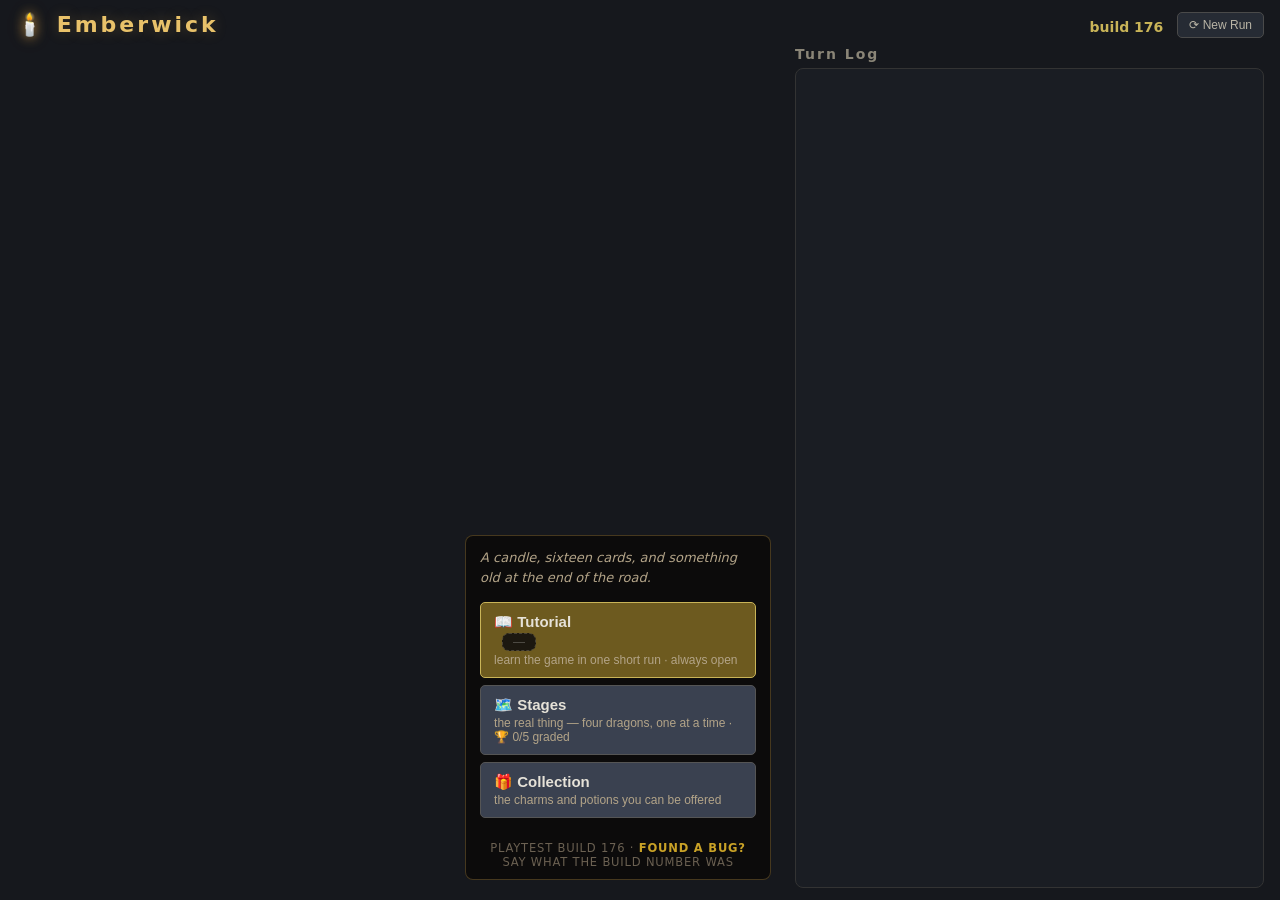
==== play/index.html @ d65105a1 "Two channels: a frozen playtest drop and the live build Hiding the dev menu behind ?dev does not sol" ====
<!DOCTYPE html>
<html lang="en">
<head>
<meta charset="UTF-8">
<meta name="viewport" content="width=device-width, initial-scale=1.0, viewport-fit=cover">
<meta name="description" content="Emberwick — a candlelit puzzle-strategy roguelite card game.">
<title>Emberwick</title>
<meta name="theme-color" content="#16140f">
<meta name="mobile-web-app-capable" content="yes">
<meta name="apple-mobile-web-app-capable" content="yes">
<meta name="apple-mobile-web-app-status-bar-style" content="black-translucent">
<meta name="apple-mobile-web-app-title" content="Emberwick">
<link rel="manifest" href="manifest.json">
<link rel="icon" type="image/svg+xml" href="icon.svg">
<link rel="apple-touch-icon" href="icon-192.png">
<link rel="stylesheet" href="style.css?v=176">
</head>
<body>
<header>
  <h1><span class="mark">🕯️</span> Emberwick</h1>
  <div id="turn-indicator"></div>
  <button id="newrun-btn" onclick="newGame()" title="Start a new run">⟳ New Run</button>
</header>

<div id="status-bar"></div>

<main>
  <div id="left-col">
    <section id="scene"></section>
    <div id="hud">
      <section id="encounter-panel"></section>
    </div>
    <section id="slots-panel"></section>
    <section id="controls-panel"></section>
  </div>
  <div id="right-col">
    <h2>Turn Log</h2>
    <div id="log"></div>
  </div>
</main>

<script src="game.js?v=176"></script>
</body>
</html>
---- play/style.css ----
* { box-sizing: border-box; margin: 0; padding: 0; }

body {
  font-family: "Segoe UI", system-ui, sans-serif;
  background: #16181d;
  color: #e6e2d8;
  padding: 12px max(16px, env(safe-area-inset-right)) max(12px, env(safe-area-inset-bottom)) max(16px, env(safe-area-inset-left));
  font-size: 14px;
  touch-action: manipulation;
  -webkit-tap-highlight-color: transparent;
  -webkit-text-size-adjust: 100%;
}

header { display: flex; align-items: baseline; gap: 14px; margin-bottom: 8px; flex-wrap: wrap; }
#newrun-btn {
  margin: 0; padding: 5px 11px; font-size: 12px; align-self: center;
  background: #262b34; border: 1px solid #4a4a4a; color: #b9b4a5;
}
#newrun-btn:hover { background: #3a4150; color: #e6e2d8; }
h1 { font-size: 22px; letter-spacing: 3px; font-weight: 600; color: #e9c26a; text-shadow: 0 0 14px rgba(233,178,74,0.25); }
h1 .mark { filter: drop-shadow(0 0 6px rgba(255,180,74,0.6)); }
h1 .sub { font-size: 12px; color: #8a8577; letter-spacing: 0; font-weight: normal; }
#turn-indicator { color: #c9b458; font-weight: bold; margin-left: auto; }

#status-bar {
  background: #1f232b;
  border: 1px solid #333;
  border-radius: 6px;
  padding: 6px 12px;
  margin-bottom: 10px;
  display: flex;
  gap: 20px;
  flex-wrap: wrap;
  font-size: 13px;
  color: #b9b4a5;
}
#status-bar b { color: #e6e2d8; }

main { display: flex; gap: 14px; align-items: flex-start; }
#left-col { flex: 1 1 62%; min-width: 0; }
#right-col { flex: 1 1 38%; min-width: 300px; }



section { margin-bottom: 12px; }

/* ---------- encounter ---------- */
#encounter-panel {
  border: 1px solid #444;
  border-radius: 8px;
  padding: 10px 14px;
  background: #22262e;
}
#encounter-panel.fight { border-color: #a04434; }
#encounter-panel.journey { border-color: #3a7a4d; }
.enc-type { font-size: 11px; letter-spacing: 2px; color: #8a8577; }
.enc-name { font-size: 18px; font-weight: bold; margin: 2px 0 6px; }
.enc-stats { display: flex; gap: 16px; flex-wrap: wrap; }
.enc-stats span { background: #16181d; padding: 3px 8px; border-radius: 4px; }
.enc-hint { margin-top: 6px; font-size: 12px; color: #8fb3d1; }
.enc-mod {
  margin-top: 6px;
  padding: 4px 8px;
  background: #2e2230;
  border-left: 3px solid #b58ee0;
  border-radius: 4px;
  font-size: 12.5px;
  color: #d5c8e8;
}

/* ---------- controls ---------- */
#controls-panel {
  background: #1f232b;
  border: 1px solid #333;
  border-radius: 8px;
  padding: 10px 14px;
}
.phase-label { font-size: 11px; letter-spacing: 2px; color: #c9b458; margin-bottom: 4px; }
.hint { color: #b9b4a5; margin-bottom: 8px; }
button {
  background: #3a4150;
  color: #e6e2d8;
  border: 1px solid #555;
  border-radius: 5px;
  padding: 6px 14px;
  cursor: pointer;
  font-size: 13px;
  margin: 2px 6px 2px 0;
}
button:hover:not(:disabled) { background: #4a5265; }
button:disabled { opacity: 0.4; cursor: default; }
button.primary { background: #6d5a1f; border-color: #c9b458; }
button.primary:hover:not(:disabled) { background: #8a7327; }
label.radio { margin-right: 14px; cursor: pointer; }

/* ---------- live preview bar ---------- */
.preview-bar {
  display: flex;
  gap: 12px;
  flex-wrap: wrap;
  align-items: stretch;
  background: #171a20;
  border: 1px solid #3a4150;
  border-radius: 8px;
  padding: 8px 12px;
  margin: 8px 0;
}
.pv-empty { color: #6a675e; font-size: 13px; padding: 8px 0; }
.preview-bar.beat-bar { cursor: pointer; }
.beat-bar .pv-num { font-size: 32px; }
.beat-bar .oc { font-size: 18px; padding: 5px 14px; }
.pv-stat.beat-pop { animation: beatIn 0.35s ease-out; }
@keyframes beatIn {
  from { opacity: 0; transform: translateY(10px) scale(0.96); }
  to   { opacity: 1; transform: none; }
}
.pv-stat { min-width: 120px; }
.pv-num { font-size: 30px; font-weight: bold; line-height: 1.1; }
.pv-num.enh { color: #9fd18a; }
.pv-num.bad { color: #e08a7a; }
.pv-num.ok { color: #e6e2d8; }
.pv-label { font-size: 10px; letter-spacing: 1px; color: #8a8577; margin-top: 2px; }
.pv-sub { font-size: 11.5px; color: #b9b4a5; }
.pv-sub.bad { color: #e08a7a; }
.pv-sub.good { color: #9fd18a; }
.pv-result { display: flex; flex-direction: column; justify-content: center; gap: 2px; }
.oc { font-weight: bold; letter-spacing: 1px; font-size: 14px; padding: 2px 10px; border-radius: 4px; display: inline-block; width: fit-content; }
.oc-Complete { background: #2b4a26; color: #9fd18a; }
.oc-Narrow { background: #4a4426; color: #c9b458; }
.oc-Loss { background: #4a2626; color: #e08a7a; }

/* ---------- cards ---------- */
.card.grabbable { cursor: grab; }
.card.grabbable:active { cursor: grabbing; }
.card.fuse-over { border-color: #b58ee0; box-shadow: 0 0 0 2px #b58ee0; }
.card.selected { border-color: #c9b458; box-shadow: 0 0 0 2px #c9b458; transform: translateY(-3px); }
.card.fused { border-color: #b58ee0; }
.fuse-panel {
  margin-top: 6px; padding: 5px 6px;
  background: #241c30; border: 1px solid #4a3a66; border-radius: 6px;
  font-size: 11px; color: #c9bfdd; line-height: 1.9;
}
.fuse-panel .el.pick { cursor: pointer; opacity: 0.45; }
.fuse-panel .el.pick.chosen { opacity: 1; outline: 1px solid #e6e2d8; }
.fuse-panel button { padding: 2px 8px; font-size: 11px; margin: 0 0 0 4px; }
/* where this card ENDS UP — the Spell burns, the middle slots return, the Arsenal stays.
   Spending your best card is the turn's real fork, so it must be visible while you decide. */
.card-fate { font-size: 10.5px; letter-spacing: .06em; text-align: right; margin-top: 5px; opacity: .8; }
.fate-spent  { color: #e08a7a; opacity: 1; font-weight: bold; }
.fate-return { color: #8fb3d1; }
.fate-kept   { color: #9fd18a; }
.slot-Spell.filled { box-shadow: inset 0 0 0 1px rgba(224,138,122,.25); }

.card-action.muted { color: #6a675e; font-size: 12px; text-align: center; padding: 3px 0; }
.card {
  width: 240px;
  border: 1px solid #555;
  border-radius: 8px;
  background: #262b34;
  padding: 8px 10px;
  position: relative;
  overflow: hidden; /* clip the per-card sigil watermark */
}
.card.downgraded { opacity: 0.65; }
.card-head { display: flex; justify-content: space-between; align-items: baseline; margin-bottom: 4px; }
.card-name { font-weight: bold; font-size: 15px; }
.card-level { color: #c9b458; font-weight: bold; }
.card-row { display: flex; justify-content: space-between; font-size: 13.5px; color: #d8d3c6; margin-top: 7px; }
.card-vals { margin: 10px 0 2px; }
.card-val { font-size: 19px; font-weight: bold; line-height: 1.35; }
.card-val .dim { color: #5f5b52; font-weight: normal; }
.card-foot { font-size: 12px; color: #cfc9ba; align-items: baseline; border-top: 1px solid rgba(255,255,255,0.08); padding-top: 5px; margin-top: 8px; flex-wrap: wrap; gap: 2px 10px; }
.card-foot span { white-space: nowrap; }
.card-enh { color: #9fd18a; }

/* element tints — the whole card carries its element, not just the pill */
.card.card-el-Fire      { background: linear-gradient(160deg, #33201a, #241a18); border-color: #7a4432; }
.card.card-el-Water     { background: linear-gradient(160deg, #182735, #161d26); border-color: #33587a; }
.card.card-el-Lightning { background: linear-gradient(160deg, #302b16, #221f16); border-color: #7a6b32; }
.card.card-el-Stone    { background: linear-gradient(160deg, #2b2820, #1e1c17); border-color: #6b6350; }
.card.card-el-wild      { background: linear-gradient(160deg, #2a2233 20%, #1a2430 80%); border-color: #7a6b9a; }
.card.card-el-none      { background: #262b34; }
.card-action { margin-top: 6px; }
.card-action button { width: 100%; margin: 0; font-size: 12px; }

/* element chips */
.el { padding: 1px 7px; border-radius: 10px; font-size: 11px; font-weight: bold; }
.el-Fire { background: #7a2e1c; color: #ffb59e; }
.el-Water { background: #1c4a7a; color: #9ecfff; }
.el-Lightning { background: #7a6a1c; color: #fff29e; }
.el-Stone { background: #4a4438; color: #d8c9a8; }
.el-none { background: #3a3a3a; color: #bbb; }

/* ---------- log ---------- */
#right-col h2 { font-size: 14px; letter-spacing: 2px; color: #8a8577; margin-bottom: 6px; }
#log {
  background: #1a1d23;
  border: 1px solid #333;
  border-radius: 8px;
  padding: 10px 14px;
  max-height: 78vh;
  overflow-y: auto;
  font-size: 13px;
  line-height: 1.55;
}
.log-turn { border-bottom: 1px solid #2c313b; padding: 6px 0; }
.log-turn-header { color: #c9b458; font-weight: bold; letter-spacing: 1px; }
.log-line { color: #cfc9ba; padding-left: 10px; }
.log-line.good { color: #9fd18a; }
.log-line.bad { color: #e08a7a; }
.log-line.result { font-weight: bold; }

/* ---------- summary ---------- */
.summary table { border-collapse: collapse; margin: 8px 0; }
.summary td, .summary th { border: 1px solid #444; padding: 3px 10px; font-size: 13px; text-align: left; }

.hint.warn { color: #e0b060; border-left: 3px solid #c98a3a; padding-left: 8px; background: rgba(201,138,58,.08); }

/* ---------- events (run layer) ---------- */
.event-flavor { font-style: italic; color: #d8cfb8; margin: 6px 0 10px; line-height: 1.5; }
.event-opts, .event-picks { display: flex; flex-direction: column; gap: 6px; align-items: stretch; margin: 6px 0; }
.event-picks { flex-flow: row wrap; }
.event-opts button { text-align: left; }
.event-picks button { flex: 0 0 auto; }

/* ---------- the Dragon Duel finale ---------- */
.dragon-hp {
  position: relative;
  height: 26px;
  background: #2a1418;
  border: 1px solid #5c2b2b;
  border-radius: 6px;
  overflow: hidden;
  margin: 4px 0 8px;
}
.dragon-hp-fill {
  position: absolute; inset: 0 auto 0 0;
  background: linear-gradient(90deg, #7a2e1c, #c04a2a);
  transition: width .5s ease;
}
.dragon-hp-label {
  position: relative;
  display: block;
  line-height: 26px;
  text-align: center;
  font-weight: bold;
  font-size: 13px;
  color: #fff;
  text-shadow: 0 1px 2px #000;
}
.dragon-shields { font-size: 12px; display: flex; gap: 6px; flex-wrap: wrap; align-items: center; }
.dshield { border: 1px solid rgba(255,255,255,.25); }
.dshield.broken { opacity: .4; text-decoration: line-through; border-style: dashed; }

/* ---------- per-card visual identity: the arcane sigil (crafted wonder, WHA register) ---------- */
.card-sigil {
  position: absolute;
  right: -8px; bottom: -16px;
  font-size: 86px;
  line-height: 1;
  color: var(--accent, #cfc9ba);
  opacity: 0.11;
  pointer-events: none;
  z-index: -1;                 /* above the card's gradient, behind the text */
  transform: rotate(-8deg);
  filter: drop-shadow(0 0 7px var(--accent, transparent));
  transition: opacity .28s ease, transform .4s ease;
}
.card:hover .card-sigil { opacity: 0.18; transform: rotate(-8deg) scale(1.06); }

/* a restrained light-sheen catches the card on hover — like light across a page */
.card::after {
  content: "";
  position: absolute; inset: 0;
  background: linear-gradient(115deg, transparent 34%, rgba(255,255,255,0.06) 50%, transparent 66%);
  opacity: 0;
  transition: opacity .3s ease;
  pointer-events: none;
}
.card:hover::after { opacity: 1; }

/* the wild card alone gets a living, prismatic aura — the one "wondrous" exception */
.card-el-wild .card-sigil {
  color: #e9dcff;
  opacity: 0.16;
  filter: drop-shadow(0 0 9px #b58ee0);
  animation: sigil-drift 22s linear infinite;
}
.card-el-wild { box-shadow: inset 0 0 22px rgba(150, 120, 200, 0.12); }
@keyframes sigil-drift { from { transform: rotate(-8deg); } to { transform: rotate(352deg); } }

@media (prefers-reduced-motion: reduce) {
  .card-sigil, .card:hover .card-sigil, .card-el-wild .card-sigil { animation: none; transition: none; }
}

/* ---------- THE SCENE (layout Concept 1 — over the shoulder, clean band below) ----------
   #mage-slot and #foe-slot are the animation slots: swap their contents for a sprite
   sequence and nothing else about the layout has to change. */
#scene {
  position: relative;
  overflow: hidden;
  border: 1px solid #3a3126;
  border-radius: 10px;
  height: 22vh;
  min-height: 130px;
  background:
    radial-gradient(58% 46% at 64% 60%, rgba(208,96,58,.24), transparent 72%),
    radial-gradient(74% 52% at 38% 106%, rgba(232,145,60,.26), transparent 70%),
    linear-gradient(180deg, #0d0b09 0%, #17110c 64%, #241811 100%);
}
#scene[hidden] { display: none; }
/* 🌄 the journey's palette comes from JS (see SCENES) — one authored mood per place, picked by
   the encounter's name so a place always looks like itself. Fallbacks keep it sane if unset. */
#scene.is-journey {
  background:
    radial-gradient(46% 40% at var(--gx,64%) var(--gy,56%), rgba(var(--glow,127,176,196),.17), transparent 72%),
    radial-gradient(74% 52% at 38% 106%, rgba(232,145,60,.18), transparent 70%),
    linear-gradient(180deg, var(--sky,#0a0c10) 0%, var(--mid,#121513) 60%, var(--ground,#1f1a12) 100%);
  transition: background .45s ease;
}
/* 🌙 the darkness IS the Nightfall you're racing — deeper dark, darker picture */
.scene-night {
  position: absolute; inset: 0; pointer-events: none;
  background: linear-gradient(180deg, rgba(2,4,12,var(--night,0)) 0%, rgba(2,4,12,calc(var(--night,0) * .45)) 70%, transparent 100%);
  transition: background .45s ease;
}
#scene svg { width: 100%; height: 100%; display: block; }
/* DEPTH: the mage is FOREGROUND (large, anchored to the very bottom edge); the foe is in the
   MIDDLE DISTANCE, so it sits HIGHER in frame — further away reads as further up the ground
   plane. Anchoring both to bottom:0 made them look like they stood on the same line. */
/* the mage is WIDER and SHORTER than the first pass — that hat is enormous, and cropping at the
   waist (as in the Maya mock) frees the whole top-left of the frame for the fight panel. */
.mage { position: absolute; left: 1%; bottom: -2%; width: 30%; height: 64%; fill: #070605; z-index: 2; }
.foe { position: absolute; z-index: 1; }
/* the foe fills the top-right properly now — it was reading as a distant detail rather than the
   thing you are fighting. Depth still comes from it sitting HIGHER, not from it being small. */
.foe-dragon { right: 2%; top: 2%;  width: 54%; height: 60%; fill: #0a0806; }
.foe-beast  { right: 4%; top: 3%;  width: 40%; height: 72%; fill: #0a0806; }
.foe-road   {
  right: 14%; top: 26%; width: 26%; height: 38%;
  background: radial-gradient(50% 58% at 50% 60%, rgba(255,214,150,.22), transparent 72%);
}

/* ambient life so the scene reads as a PLACE, not a flat image (all cheap, no art needed):
   a light pool grounding both figures, a breathing glow, and embers drifting up */
.scene-floor {
  position: absolute; left: 0; right: 0; bottom: 0; height: 36%; pointer-events: none;
  background: radial-gradient(58% 100% at 40% 104%, rgba(232,145,60,.22), transparent 72%);
}
.scene-glow {
  position: absolute; inset: 0; pointer-events: none;
  background: radial-gradient(40% 46% at 74% 44%, rgba(208,96,58,.20), transparent 74%);
  animation: scene-breathe 7s ease-in-out infinite;
}
#scene.is-journey .scene-glow {
  background: radial-gradient(44% 46% at var(--gx,70%) var(--gy,40%), rgba(var(--glow,127,176,196),.18), transparent 74%);
}
#scene.is-fight .scene-glow {
  background: radial-gradient(40% 46% at var(--gx,74%) var(--gy,44%), rgba(var(--glow,208,96,58),.20), transparent 74%);
}
#scene::after {
  content: ""; position: absolute; left: 0; right: 0; top: -20%; bottom: -20%;
  pointer-events: none;
  background-image:
    radial-gradient(2px 2px at 18% 86%, rgba(255,198,112,.55), transparent 62%),
    radial-gradient(2px 2px at 34% 94%, rgba(255,198,112,.40), transparent 62%),
    radial-gradient(1.5px 1.5px at 52% 78%, rgba(255,198,112,.50), transparent 62%),
    radial-gradient(2px 2px at 68% 90%, rgba(255,198,112,.35), transparent 62%),
    radial-gradient(1.5px 1.5px at 82% 82%, rgba(255,198,112,.45), transparent 62%);
  animation: motes-rise 17s linear infinite;
}
@keyframes scene-breathe { 0%, 100% { opacity: .72; } 50% { opacity: 1; } }
@keyframes motes-rise { from { transform: translateY(12%); } to { transform: translateY(-24%); } }
@media (prefers-reduced-motion: reduce) {
  .scene-glow, #scene::after { animation: none; }
}
.scene-name {
  position: absolute; left: 12px; top: 9px;
  font-size: 11px; letter-spacing: .18em; text-transform: uppercase;
  color: rgba(234,217,186,.55);
}
.scene-vig { position: absolute; inset: 0; box-shadow: inset 0 0 70px rgba(0,0,0,.7); pointer-events: none; }

/* ---------- THE SLOT ROW: four fixed roles, cards swap between them ----------
   Replaces the old zones + hand panels. The labels never move; the cards do. */
#slots-panel { display: grid; grid-template-columns: repeat(4, minmax(0, 1fr)); gap: 10px; align-items: start; }
.slot { display: flex; flex-direction: column; gap: 5px; min-width: 0; }
.slot-head {
  display: flex; flex-direction: column; gap: 1px;
  padding: 0 2px 4px; border-bottom: 1px solid rgba(255,255,255,.08);
  height: 46px;   /* FIXED, not min: a 2-line hint would otherwise stagger the row */
  justify-content: flex-end;
}
.slot-name { font-size: 11px; letter-spacing: 2px; font-weight: bold; }
.slot-hint { font-size: 10.5px; color: #8a8577; line-height: 1.3; }
.slot-Spell   .slot-name { color: #d16a4a; }
.slot-Element .slot-name { color: #58a6d1; }
.slot-Boost   .slot-name { color: #c9b458; }
.slot-Reserve .slot-name { color: #9a968c; }
.slot-Spell   .slot-head { border-bottom-color: rgba(209,106,74,.45); }
.slot-Element .slot-head { border-bottom-color: rgba(88,166,209,.45); }
.slot-Boost   .slot-head { border-bottom-color: rgba(201,180,88,.45); }
.slot-Reserve .slot-head { border-bottom-color: rgba(154,150,140,.3); }
.slot .card { width: 100%; min-width: 0; }  /* min-width:0 or the 240px card floor breaks the row */
.slot-empty {
  border: 2px dashed #333; border-radius: 10px;
  color: #5a5a5a; font-size: 12px; text-align: center; padding: 38px 0;
}
.slot.drag-over .slot-empty, .slot.drag-over { border-color: #c9b458; }

/* role buttons — tap a card, then tap where it goes (the easy path) */
.role-bar { display: flex; flex-wrap: wrap; gap: 5px; margin-top: 8px; }
.rolebtn {
  flex: 1 1 auto; min-width: 56px; min-height: 40px;
  margin: 0; padding: 6px 6px; font-size: 12px; font-weight: 600;
  background: #2a2f3a; border: 1px solid #4a4a4a; border-radius: 6px; color: #d8d3c6;
}
.rolebtn.r-Spell   { border-color: #6e3a2a; color: #e6a58e; }
.rolebtn.r-Element { border-color: #2a566e; color: #8fc4e8; }
.rolebtn.r-Boost   { border-color: #6e5f2a; color: #dcc86a; }
.rolebtn.r-Reserve { border-color: #555;    color: #bbbbb5; }
.rolebtn.r-fuse    { border-color: #6a4a8a; color: #cba6e8; }
.rolebtn.r-hand    { border-color: #555;    color: #9a968c; flex: 0 1 auto; min-width: 0; }
.rolebtn.active    { background: #3a4150; box-shadow: inset 0 0 0 2px currentColor; }
.role-bar.fuse-arm { align-items: center; }
.fuse-arm-tip { flex: 1 1 100%; font-size: 11.5px; color: #cba6e8; margin-bottom: 4px; }
.card.fuseable { outline: 2px dashed #b58ee0; outline-offset: 1px; }

/* ---------- CONTEXTUAL EMPHASIS: quiet whatever this moment doesn't use ----------
   ~12 numbers per card × 4 cards is too loud, but half are irrelevant at any instant:
   Move means nothing in a fight, Attack means nothing on a journey, Armor only matters
   while soaking, Init only for your Spark, Boost only for your Tinder. Nothing is hidden
   (legible math stays) — it just stops competing for attention. */
.card .card-val, .card .s-init, .card .s-boost, .card .s-armor,
.card .card-enh .v-atk, .card .card-enh .v-move { transition: opacity .18s ease, color .18s ease; }

/* the encounter decides which half of the card is live */
.card.ctx-fight   .v-move { opacity: .26; }
.card.ctx-journey .v-atk  { opacity: .26; }

/* armor is a soak-phase decision, so it stays quiet until then */
.card .s-armor { opacity: .45; }
body.phase-soak .card .s-armor { opacity: 1; color: #ffcf94; font-weight: bold; }
body.phase-soak .card .card-val, body.phase-soak .card .s-init,
body.phase-soak .card .s-boost, body.phase-soak .card .card-enh { opacity: .3; }

/* the slot a card sits in promotes the one stat that slot actually uses */
.card.in-Element .s-init  { color: #8fc4e8; font-weight: bold; font-size: 16px; }
.card.in-Boost   .s-boost { color: #dcc86a; font-weight: bold; font-size: 16px; }
.card.in-Element .s-boost, .card.in-Boost .s-init { opacity: .35; }
.card.in-Element .card-vals, .card.in-Boost .card-vals { opacity: .38; }
.card.in-Element .card-enh, .card.in-Boost .card-enh { opacity: .5; }
.card.in-Spell .card-vals .v-atk, .card.in-Spell .card-vals .v-move { font-size: 21px; }
.card.in-Spell .card-enh { opacity: 1; }
.card.in-Reserve .card-vals, .card.in-Reserve .card-enh { opacity: .5; }

/* THE PILE (2026-07-26): the Spell slot holds one card or several. Cards inside it sit in a
   row and shrink as the pile deepens, so a deep commitment READS as a commitment at a glance. */
.slot .pile { display: flex; gap: 4px; align-items: stretch; }
.slot .pile > .card { flex: 1 1 0; min-width: 0; }
.slot-Spell.deep { outline: 1px solid rgba(201,180,88,.35); outline-offset: 2px; }
.pile-depth { color: #dcc86a; font-weight: bold; font-variant-numeric: tabular-nums; }
.slot-empty { opacity: .35; font-size: 12px; text-align: center; padding: 14px 0; }
/* a card carrying a buried card shows its combined value lit */
.card-val.fused-up { color: #f3e6c4; text-shadow: 0 0 10px rgba(201,180,88,.6); }

/* 🔑 ELEMENT DISCLOSURE BY POSITION (2026-07-26 — "all these element symbols going everywhere").
   A card carries TWO OPPOSITE element facts: what it IS (its fuel, read when it's the Catalyst
   or the Surge) and what it SEEKS (the match you must supply, read when it's the Spell). Both
   were drawn in the same glyph language, so up to ~16 element icons shared one screen and the
   eye couldn't tell a requirement from an identity.
   The slot already decides which fact you need — exactly like the slot row itself, position IS
   the role. So: the SPELL shows what it SEEKS; every other slot shows what it IS. Nothing is
   deleted (legible math), and identity is never actually lost because the card's whole tint
   already encodes its element. */
.card .el-identity { transition: opacity .18s ease; }
.card.in-Spell   .el-identity { opacity: 1; }
.card.in-Spell   .el-identity .el { font-weight: bold; }
.card.in-Element .el-identity, .card.in-Boost .el-identity { opacity: 1; }
.card.in-Element .el-identity .el, .card.in-Boost .el-identity .el { font-weight: bold; }
.card.in-Reserve .el-identity { opacity: .55; }
/* ...and the mirror: the seek-line's icon recedes wherever the seek isn't the question */
.card.in-Element .card-enh, .card.in-Boost .card-enh { opacity: .28; }

/* the Tinder card carries its own target picker — no separate row of radios */
.bt-row { display: flex; gap: 4px; margin: 5px 0 1px; }
/* resonance rides on the boost value itself — no extra row, so every slot stays level */
.s-boost.resonating { color: #f3e6c4; font-weight: bold; text-shadow: 0 0 10px rgba(201,180,88,.75); }
.bt {
  flex: 1 1 0; text-align: center; cursor: pointer; user-select: none;
  font-size: 11px; letter-spacing: .04em; padding: 5px 4px; min-height: 30px;
  line-height: 20px; border-radius: 6px;
  border: 1px solid #5a5346; color: #9a927f; background: rgba(0,0,0,.25);
}
.bt:hover { color: #d8d3c6; border-color: #7a7360; }
.bt.on {
  background: #6d5a1f; border-color: #c9b458; color: #f7e8c9; font-weight: bold;
}

/* evolved cards wear their new name and their new verb */
.card-name.evolved { color: #f0c07a; text-shadow: 0 0 10px rgba(240,192,122,.35); }
.evo-verb {
  font-size: 10.5px; color: #e0b878; line-height: 1.35; margin: 2px 0 1px;
  border-left: 2px solid rgba(224,184,120,.5); padding-left: 6px;
}

/* ---------- THE WHEEL: three offers, buy / re-spin / bank ---------- */
.wheel-row { display: grid; grid-template-columns: repeat(3, minmax(0, 1fr)); gap: 8px; margin: 8px 0 10px; }
/* 🔧 THE DEV MENU — deliberately plain. It is a workbench, not part of the game's voice. */
.dev { display: flex; flex-direction: column; gap: 8px; }
.dev-row { display: flex; flex-direction: column; gap: 4px; }
.dev-row > span { font-size: 10.5px; letter-spacing: .12em; text-transform: uppercase; color: #8a8577; }
.dev-row > div { display: flex; flex-wrap: wrap; gap: 5px; }
.dev-pick { margin: 0; padding: 4px 10px; min-height: 34px; font-size: 12.5px;
  background: #241f16; border: 1px solid #4a4436; color: #b3a488; border-radius: 999px; }
.dev-pick.on { background: #3f3a24; border-color: #c9b458; color: #f3e6c4; }
.dev-note { margin: 2px 0; font-size: 12px; color: #b3a488; line-height: 1.45; }
.dev-open { width: 100%; margin-top: 10px; font-size: 12px; opacity: .65;
  background: #1c1810; border-color: #3a352b; color: #8a8577; }
.dev-open:hover { opacity: 1; }

/* the shell screens have no run behind them — give the controls the whole stage */
body.shell #status-bar, body.shell #encounter-panel, body.shell #slots-panel { display: none; }
body.shell #scene { display: none; }

/* 🃏 Reversed turns the Stack into two buttons per card — order AND destination */
.card-action.stack-two { display: flex; gap: 4px; }
.card-action.stack-two button { flex: 1 1 0; font-size: 11.5px; padding: 5px 4px; }

/* 🏠 THE MAIN MENU — a shelf, deliberately plain. Continue is the only loud thing. */
.menu { display: flex; flex-direction: column; gap: 7px; }
.menu-tag { margin: 2px 0 8px; font-size: 13px; color: #b3a488; font-style: italic; line-height: 1.5; }
.menu-note { padding: 8px 11px; border-radius: 7px; font-size: 12.5px; line-height: 1.5;
  background: rgba(180,90,80,.10); border: 1px dashed #8a5a52; color: #e0b0a8; }
.menu-item { display: flex; flex-direction: column; align-items: flex-start; gap: 2px;
  width: 100%; margin: 0; padding: 10px 13px; text-align: left; min-height: 54px; }
.menu-item b { font-size: 15px; }
.menu-item span { font-size: 12px; color: #b3a488; font-weight: 400; }
.menu-item.quiet { opacity: .6; }
.menu-item.quiet:hover { opacity: 1; }

/* 🎁 THE COLLECTION — what can be offered, and when */
.coll { display: flex; flex-direction: column; gap: 10px; margin-bottom: 10px; }
.coll-tier h4 { font-size: 10.5px; letter-spacing: .14em; text-transform: uppercase;
  color: #c9b458; margin-bottom: 4px; font-weight: 600; }
.coll-tier h4 .dim { color: #8a8577; font-weight: 400; letter-spacing: 0; }
.coll-row { padding: 4px 9px; margin-bottom: 3px; border-radius: 6px;
  background: #1c1810; border-left: 2px solid #4a4436; font-size: 12.5px; }
.coll-row.is-mage { border-left-color: #b58ee0; }
.coll-row b { color: #f0e2c6; margin-right: 6px; }
.coll-tag { font-size: 9.5px; letter-spacing: .1em; text-transform: uppercase;
  color: #b58ee0; margin-right: 6px; }
.coll-text { color: #b3a488; }
.coll-soon { margin: 8px 0; padding: 8px 11px; border-radius: 7px;
  background: rgba(201,180,88,.07); border: 1px dashed #4a4436;
  font-size: 12.5px; color: #b3a488; line-height: 1.5; }

/* 🏆 THE WALL — the grade kept, on the stage it was earned on. Quiet until it has something
   to say; the S is the only one that shouts. */
.wall-line { font-size: 12.5px; color: #b3a488; margin: 0 0 8px; }
.wall-line .dim { color: #8a8577; }
.grade-badge { float: right; min-width: 34px; text-align: center; margin-left: 8px;
  padding: 1px 7px; border-radius: 7px; font-size: 13px; font-weight: bold;
  background: #1c1810; border: 1px solid #4a4436; color: #cfc9ba; }
.grade-badge.none { color: #55514a; border-style: dashed; font-weight: normal; }
.grade-badge .gb-score { display: block; font-size: 9.5px; font-weight: normal; opacity: .7; }
.grade-badge.g-S { border-color: #e8c67a; color: #ffe6a3; box-shadow: 0 0 12px rgba(232,198,122,.28); }
.grade-badge.g-A { border-color: #8fcf9a; color: #b6e6bd; }
.grade-badge.g-B { border-color: #7ab6cf; color: #b0dcec; }
.grade-badge.g-C { border-color: #a09070; color: #cbbf9f; }
.grade-badge.g-D { border-color: #8a5a52; color: #e0b0a8; }

/* 🧪 POTIONS — your kit sits on the turn screen, because a potion you forget you own is
   a potion that does nothing. Full text, not an icon. */
.kit-row { display: flex; flex-wrap: wrap; gap: 6px; margin: 0 0 8px; }
.kit-potion { display: flex; flex-direction: column; align-items: flex-start; gap: 1px;
  margin: 0; padding: 5px 9px; text-align: left; max-width: 100%;
  border: 1px solid #4a6a7a; border-radius: 8px;
  background: linear-gradient(160deg, #16262e, #131b22); color: #cfe4ee; }
.kit-potion:hover:not(:disabled) { background: linear-gradient(160deg, #1d3540, #17222b); border-color: #7ab6cf; }
.kit-potion.arming { border-color: #c9b458; box-shadow: 0 0 0 2px rgba(201,180,88,.35); }
.kit-potion b { font-size: 12.5px; }
.kit-text { font-size: 11px; color: #9fb8c4; line-height: 1.35; font-weight: 400; }
.kit-ask { flex: 1 0 100%; font-size: 12px; color: #e8c67a; font-style: italic; }
.kit-ask button { margin: 0 0 0 6px; padding: 1px 8px; font-size: 11px; }

/* 🔼 the upgrade preview — the card, one level up. Marked so you never mistake it for the
   card you own; everything inside it is the real renderer, so it cannot drift. */
.card.card-preview { border-color: #c9b458; box-shadow: 0 0 0 2px rgba(201,180,88,.45), 0 0 22px rgba(201,180,88,.18); }
.card.card-preview .card-level { color: #ffe6a3; }
.preview-tag { position: absolute; top: 0; right: 0; padding: 2px 8px; font-size: 10px;
  letter-spacing: .1em; background: #c9b458; color: #201c10; border-radius: 0 8px 0 8px; font-weight: bold; }

/* ⚔️ THE LAST MILE — the deal, stated in the encounter box, because the deal IS the mechanic */
.lastmile-deal { line-height: 1.6; }

/* 🏕️ SETTING OUT — the opening class-charm pick. Deliberately unlike the Wheel: no prices, no
   grid, no shop furniture. It is a quiet moment before the road, so it reads as prose with three
   answers under it rather than as a purchase. */
.setout { display: flex; flex-direction: column; gap: 8px; }
.setout-story { margin: 0; font-size: 13.5px; line-height: 1.55; color: #cbbf9f; }
.setout-ask { margin: 2px 0 4px; font-size: 13px; color: #e8c67a; font-style: italic; }
.setout-offer {
  display: flex; flex-direction: column; align-items: flex-start; gap: 3px;
  width: 100%; margin: 0; padding: 9px 11px; text-align: left;
  border: 1px solid #4a4436; border-radius: 9px;
  background: linear-gradient(165deg, #241f16, #1a1610); color: #f0e2c6;
}
.setout-offer:hover { background: linear-gradient(165deg, #302819, #221c13); border-color: #c9b458; }
.setout-offer.r-uncommon { border-color: #4a6a7a; }
.setout-offer.r-rare     { border-color: #a07a3a; }
.setout-offer b { font-size: 14.5px; }
.setout-text { font-size: 12px; color: #b3a488; line-height: 1.4; font-weight: 400; }
.setout-why  { font-size: 11.5px; color: #8a8577; font-style: italic; }

.wheel-offer {
  border: 1px solid #4a4436; border-radius: 9px; padding: 8px 9px;
  background: linear-gradient(165deg, #241f16, #1a1610);
  display: flex; flex-direction: column; gap: 3px; min-height: 118px;
}
.wheel-offer.r-uncommon { border-color: #4a6a7a; box-shadow: inset 0 0 16px rgba(88,166,209,.10); }
.wheel-offer.r-rare     { border-color: #a07a3a; box-shadow: inset 0 0 20px rgba(232,145,60,.18); }
.wheel-offer.matched    { outline: 2px solid #c9b458; outline-offset: 1px; }
.wheel-offer.bought     { opacity: .45; }
.wo-rar  { font-size: 9.5px; letter-spacing: .14em; text-transform: uppercase; color: #8a8577; }
.wo-name { font-size: 14px; font-weight: 600; color: #f0e2c6; }
.wo-text { font-size: 11.5px; color: #b3a488; line-height: 1.35; flex: 1 1 auto; }
.wo-buy  { width: 100%; margin: 0; font-size: 13px; min-height: 34px; background: #3f3a24; border-color: #c9b458; color: #f3e6c4; }
.wo-buy:hover:not(:disabled) { background: #554d2c; }
.wo-taken { font-size: 11px; color: #6a675e; text-align: center; padding: 6px 0; }
/* what a level actually buys — every stat scales non-uniformly, so show the deltas */
.wo-delta {
  margin-top: 5px; font-size: 11px; line-height: 1.5; color: #a9d6a2;
  font-variant-numeric: tabular-nums; letter-spacing: .2px;
}
.wo-delta:empty { display: none; }
.wo-delta .d-arrow { color: #6f7a6c; padding: 0 1px; }
.charm-tray { display: flex; flex-wrap: wrap; gap: 5px; margin-top: 9px; }
.charm-chip {
  font-size: 10.5px; padding: 2px 8px; border-radius: 999px;
  border: 1px solid #4a4436; color: #cbbf9e; background: rgba(201,180,88,.08); cursor: help;
}
.charm-chip.r-uncommon { border-color: #4a6a7a; color: #9ec8dd; }
/* curses ride in the same tray as charms but must never be mistaken for one */
.charm-chip.r-curse { border-color: #7a3a3a; color: #e08a7a; background: rgba(224,138,122,.08); }
.charm-chip.r-rare     { border-color: #a07a3a; color: #f0c07a; }
@media (max-width: 640px) { .wheel-row { grid-template-columns: 1fr; } }

/* how-to toggle — collapsed by default, out of the way but one tap away */
.howto { margin-top: 8px; border-top: 1px solid rgba(255,255,255,0.06); padding-top: 6px; }
.howto > summary {
  cursor: pointer; list-style: none;
  font-size: 11px; letter-spacing: 1px; color: #7c776c;
  padding: 2px 0; user-select: none;
}
.howto > summary::-webkit-details-marker { display: none; }
.howto > summary::before { content: "﹖ "; }
.howto[open] > summary::before { content: "× "; }
.howto > summary:hover { color: #b9b4a5; }
.howto .hint { margin: 6px 0 2px; }


/* ✦ the attuned value, printed beside the raw one on every card. Dim by default - it is a
   POTENTIAL, not a fact - and it ignites only on the Spell+Catalyst pair that is actually live. */
.v-att { font-size: .62em; margin-left: .35em; opacity: .45; letter-spacing: .02em; vertical-align: .12em; }
.v-att.att-live { opacity: 1; color: #ffd98a; text-shadow: 0 0 10px rgba(255,190,90,.55); }
.card.attuned-pair { box-shadow: 0 0 0 2px rgba(255,196,96,.75), 0 0 18px rgba(255,170,60,.35); }
.card.attuned-pair .el-identity .el { background: rgba(255,196,96,.24); color: #ffe6b0; }


/* the stage-select screen: each rung is a QUESTION, so the button leads with the shape, not the name */
button.stage { display: flex; flex-direction: column; align-items: flex-start; gap: 3px;
  width: 100%; text-align: left; margin: 5px 0; padding: 10px 12px; line-height: 1.35; }
button.stage .stage-shape { font-size: .84em; opacity: .8; font-weight: normal; }
button.stage.locked { opacity: .38; }
button.stage.locked .stage-shape { font-style: italic; }


/* what you CARRY — charms, curses and temporary blessings, on the status bar every turn.
   A permanent modifier you cannot see is a violation of legible-math, not a UI nicety. */
.carry-chip { display: inline-block; margin-left: 6px; padding: 1px 7px; border-radius: 9px;
  font-size: .82em; background: rgba(120,180,120,.16); border: 1px solid rgba(140,200,140,.45);
  color: #bfe0bf; white-space: nowrap; }
.carry-chip.is-curse { background: rgba(180,70,70,.18); border-color: rgba(220,110,110,.5); color: #f0b3b3; }
.carry-name { margin-right: 5px; }
.event-carry { margin-top: 8px; padding-top: 8px; border-top: 1px solid rgba(255,255,255,.12); font-size: .95em; }

/* 📏 the standing — your deck's total levels against what this dragon usually asks for.
   Deliberately a chip of TERMS, not a bar: a bar would imply a precision the measurement
   does not have. Sits apart from the carry-chips because it is not a modifier. */
.standing { display: inline-block; margin-left: 6px; padding: 1px 8px; border-radius: 9px;
  font-size: .82em; background: rgba(200,180,110,.10); border: 1px solid rgba(201,180,88,.40);
  color: #d8cfa8; white-space: nowrap; }
.standing .good { color: #8fcf9a; }
.standing .bad { color: #e79a8a; }

@media (max-width: 900px) { .carry-name { display: none; } .carry-chip { font-size: .76em; padding: 0 6px; } }


/* 🔥 the Emberwake — banked blind last turn, aimed now with the encounter in front of you */
.wake-row { display: flex; flex-wrap: wrap; align-items: center; gap: 6px; margin: 0 0 8px;
  padding: 7px 9px; border-radius: 8px; border: 1px solid rgba(232,145,60,.45);
  background: rgba(232,145,60,.10); }
.wake-lab { font-size: 13px; color: #f0a86a; }
.wake-note { font-size: 11px; opacity: .6; margin-left: auto; }
.wake-btn { padding: 3px 9px; font-size: 12.5px; border-radius: 999px; }
.wake-btn.on { background: rgba(232,145,60,.32); border-color: #e8913c; color: #ffe6b0; }


/* ❌ the Prism's styles were deleted with the rule, 2026-08-05 — a cut rule loses its display in
   the same change, or a later session finds selectors for a mechanic that no longer exists. */


/* the loss condition must survive the immersive layout, which hides .enc-hint */
.stamina-note { margin-top: 5px; font-size: 11.5px; line-height: 1.4; color: #d6c49c; }
.stamina-note b { color: #f0d79a; }

/* 🃏 the duel's other health bar — the cards you have left. It is a race, so it looks like one. */
.stamina { position: relative; height: 18px; border-radius: 5px; overflow: hidden; margin-top: 6px;
  background: #1a1710; border: 1px solid rgba(201,162,74,.45); }
.stamina-fill { position: absolute; inset: 0 auto 0 0; background: linear-gradient(90deg,#6b5a2a,#c9a24a 78%,#efd89a);
  transition: width .35s ease; }
.stamina-label { position: relative; display: grid; place-items: center; height: 100%;
  font-size: 11.5px; letter-spacing: .04em; color: #1a1408; font-weight: 600; text-shadow: 0 1px 0 rgba(255,255,255,.25); }


/* ============================================================
   💥 IMPACT. Only ever on #mage-slot / #foe-slot / #scene — the animation slots and the stage —
   so swapping in real sprites later changes none of this. Old-school Pokémon calibration:
   a flash, a shake, a knock-back. Every rule here sits inside a reduced-motion guard.
   🔑 Each defence SHAPE has its own reaction, so the mechanic teaches itself by being watched.
   ============================================================ */
@media (prefers-reduced-motion: no-preference) {
  /* a clean hit — rocks back and flashes, harder the bigger it landed */
  @keyframes fx-hit-1 { 0%{transform:translate(0,0)} 22%{transform:translate(3%,-1%)} 100%{transform:translate(0,0)} }
  @keyframes fx-hit-2 { 0%{transform:translate(0,0)} 18%{transform:translate(6%,-2%) rotate(1.5deg)} 60%{transform:translate(-1%,0)} 100%{transform:translate(0,0)} }
  @keyframes fx-hit-3 { 0%{transform:translate(0,0)} 14%{transform:translate(9%,-3%) rotate(3deg)} 44%{transform:translate(-3%,1%) rotate(-1deg)} 72%{transform:translate(1%,0)} 100%{transform:translate(0,0)} }
  @keyframes fx-flash { 0%{filter:none} 12%{filter:brightness(3.4) saturate(.2)} 46%{filter:brightness(1.5)} 100%{filter:none} }
  .fx-hit-1 { animation: fx-hit-1 .5s ease-out, fx-flash .5s ease-out; }
  .fx-hit-2 { animation: fx-hit-2 .5s ease-out, fx-flash .5s ease-out; }
  .fx-hit-3 { animation: fx-hit-3 .52s cubic-bezier(.2,.8,.3,1), fx-flash .52s ease-out; }

  /* 🛡️ ARMOUR ate it — sparks skitter off and the body barely moves. That IS the lesson. */
  @keyframes fx-shrug { 0%{transform:translate(0,0);filter:none}
    16%{transform:translate(1.2%,0);filter:brightness(1.9) contrast(1.3)}
    38%{transform:translate(-.5%,0);filter:brightness(1.15)}
    100%{transform:translate(0,0);filter:none} }
  .fx-shrug { animation: fx-shrug .52s ease-out; }

  /* 🌀 EVASION — it simply isn't there. A lateral slip, and the blow passes through. */
  @keyframes fx-evade { 0%{transform:translate(0,0);opacity:1}
    26%{transform:translate(-9%,0);opacity:.25}
    52%{transform:translate(7%,0);opacity:.35}
    100%{transform:translate(0,0);opacity:1} }
  .fx-evade { animation: fx-evade .48s cubic-bezier(.3,.9,.2,1); }

  /* you took it */
  @keyframes fx-hurt { 0%{transform:translate(0,0);filter:none}
    14%{transform:translate(-2.5%,1%);filter:brightness(.35) sepia(1) hue-rotate(-30deg) saturate(4)}
    48%{transform:translate(1.5%,0);filter:brightness(.8)}
    100%{transform:translate(0,0);filter:none} }
  .fx-hurt { animation: fx-hurt .46s ease-out; }

  @keyframes fx-shake { 0%,100%{transform:translate(0,0)} 20%{transform:translate(-6px,2px)}
    40%{transform:translate(5px,-2px)} 60%{transform:translate(-3px,1px)} 80%{transform:translate(2px,0)} }
  .fx-shake { animation: fx-shake .34s ease-in-out; }

  /* 👣 a journey Completed — the road ahead surges toward you */
  @keyframes fx-surge { 0%{box-shadow:inset 0 -40px 60px -40px rgba(255,196,110,0)}
    35%{box-shadow:inset 0 -140px 150px -60px rgba(255,196,110,.55)}
    100%{box-shadow:inset 0 -40px 60px -40px rgba(255,196,110,0)} }
  .fx-surge { animation: fx-surge .9s ease-out; }

  /* 🌙 caught after dark */
  @keyframes fx-dark { 0%{filter:none} 40%{filter:brightness(.42) saturate(.6)} 100%{filter:none} }
  .fx-dark { animation: fx-dark .7s ease-in-out; }
}


/* ✦ a Lv4 card's VERB. Dim until the card sits in the slot the verb fires in — which is how the
   player learns, without a tutorial line, that it only works in one place. */
.card-verb { margin-top: 5px; padding: 4px 6px; border-radius: 5px; font-size: 10.5px; line-height: 1.3;
  border: 1px solid rgba(201,162,74,.3); background: rgba(201,162,74,.07); color: #b9a985; opacity: .6; }
.card-verb b { display: block; color: #d8c08a; letter-spacing: .03em; }
.card-verb.verb-live { opacity: 1; border-color: rgba(255,196,96,.75); background: rgba(255,196,96,.16);
  color: #f0dcb0; box-shadow: 0 0 12px -2px rgba(255,180,70,.5); }
.card-verb.verb-live b { color: #ffe6b0; }
.d-verb { color: #ffd98a; }


/* 🏅 THE GRADE — a run reporting on itself. Big letter, then where the points came from, so a
   loss is a plan rather than a full stop. */
.grade { display: grid; grid-template-columns: auto 1fr; grid-template-areas: "letter total" "letter rows" "diag diag";
  gap: 2px 16px; align-items: center; margin: 10px 0 14px; padding: 14px 16px; border-radius: 10px;
  border: 1px solid rgba(201,162,74,.35); background: linear-gradient(105deg, rgba(201,162,74,.10), transparent 62%); }
.g-letter { grid-area: letter; font-family: Georgia, serif; font-size: 54px; line-height: 1; width: 74px;
  text-align: center; color: #f0e2c6; text-shadow: 0 2px 14px rgba(0,0,0,.6); }
.g-S { color: #ffe08a; text-shadow: 0 0 22px rgba(255,196,90,.75); }
.g-A { color: #b6e08a; } .g-B { color: #8ac8e0; } .g-C { color: #d8c9a8; } .g-D { color: #dd8a6a; }
.g-total { grid-area: total; font-size: 20px; font-weight: 700; color: #f0e2c6; font-variant-numeric: tabular-nums; }
.g-rows { grid-area: rows; display: flex; flex-direction: column; gap: 4px; margin-top: 4px; }
.g-row { display: grid; grid-template-columns: minmax(0,1fr) 90px 52px; gap: 8px; align-items: center; font-size: 12.5px; }
.g-bar { position: relative; height: 7px; border-radius: 4px; background: rgba(255,255,255,.08); overflow: hidden; }
.g-bar i { position: absolute; inset: 0 auto 0 0; background: linear-gradient(90deg,#8a6f2c,#c9a24a 70%,#efd89a); }
.g-num { text-align: right; font-variant-numeric: tabular-nums; color: #d6c49c; }
.g-diag { grid-area: diag; margin: 10px 0 0; padding-top: 10px; font-size: 13px; line-height: 1.5;
  color: #e0c3a8; border-top: 1px solid rgba(201,162,74,.2); }
.g-diag b { color: #ffd9a8; }
@media (max-width: 560px) { .g-row { grid-template-columns: minmax(0,1fr) 56px 46px; } .g-letter { font-size: 42px; width: 56px; } }


/* 🎓 the tutorial's lesson line — one fact a turn, and you can turn it off */
.lesson-row { display: flex; align-items: flex-start; gap: 10px; margin: 0 0 8px; padding: 8px 10px;
  border-radius: 8px; border: 1px solid rgba(127,176,196,.45); background: rgba(127,176,196,.10);
  font-size: 12.5px; line-height: 1.45; color: #cfe3ec; }
.lesson-row b { color: #eaf6fb; }
.lesson-row button { flex: none; padding: 2px 8px; font-size: 11px; border-radius: 999px; }
.lesson-btns { display: flex; gap: 5px; flex: none; }

/* 🎓 the pointer — a ring around whatever the lesson is describing. Show, don't tell. */
.lesson-point { position: relative; z-index: 4;
  outline: 2px solid rgba(127,200,230,.9); outline-offset: 3px; border-radius: 8px;
  animation: lesson-pulse 1.6s ease-in-out infinite; }
@keyframes lesson-pulse {
  0%,100% { box-shadow: 0 0 0 0 rgba(127,200,230,.45); }
  50%     { box-shadow: 0 0 0 7px rgba(127,200,230,0); } }
@media (prefers-reduced-motion: reduce) { .lesson-point { animation: none; } }


/* 📖 the opening brief — paged, and you go through all of it before the first card is dealt */
.intro { max-width: 60ch; padding: 4px 2px 2px; }
.intro-dots { display: flex; align-items: center; gap: 6px; margin-bottom: 12px; }
.intro-dots i { width: 22px; height: 3px; border-radius: 2px; background: rgba(234,217,186,.18); }
.intro-dots i.seen { background: rgba(201,162,74,.55); }
.intro-dots i.on { background: #e8913c; }
.intro-count { margin-left: auto; font-size: 11px; letter-spacing: .14em; color: #9a8d76; }
.intro h3 { margin: 0 0 8px; font-size: 17px; font-weight: 400; color: #f0e2c6;
  font-family: Georgia, "Iowan Old Style", serif; }
.intro p { margin: 0 0 16px; font-size: 13.5px; line-height: 1.62; color: #cbbb9c; }
.intro p b { color: #f0e2c6; }
.intro-nav { display: flex; justify-content: space-between; align-items: center; gap: 10px; }


/* ⚖️🐌 a hardship has barred this card from a slot — say which card, on the card */
.card-barred { margin-top: 4px; padding: 2px 6px; border-radius: 5px; font-size: 10px; letter-spacing: .04em;
  background: rgba(190,90,70,.20); border: 1px solid rgba(220,110,90,.5); color: #f0b3a0; text-align: center; }


/* 🕯️ the candle — what you can see of the road ahead, and when you cannot */
.candle { margin-top: 7px; padding: 5px 8px; border-radius: 6px; font-size: 11.5px; line-height: 1.45; }
.candle.lit { background: rgba(255,196,96,.11); border: 1px solid rgba(255,196,96,.4); color: #ecd6a8; }
.candle.out { background: rgba(70,80,100,.16); border: 1px solid rgba(140,160,190,.32); color: #a9b4c4; }
.candle b { color: #fff1d0; }
.candle.out b { color: #cfd8e6; }


/* 🐉 the dragon's telegraph — what it is doing now, and what it has announced for next beat */
.tg { margin-top: 5px; padding: 5px 9px; border-radius: 6px; font-size: 11.5px; line-height: 1.45; }
.tg.now  { background: rgba(190,70,60,.20); border: 1px solid rgba(220,110,90,.55); color: #f2bfae; }
.tg.next { background: rgba(120,110,180,.16); border: 1px solid rgba(160,150,220,.45); color: #cfc6ee; }
.tg b { color: #ffe0cc; }
.tg.next b { color: #e6dfff; }

.menu-stamp { margin-top: 16px; text-align: center; font-size: .72rem; letter-spacing: .07em;
  text-transform: uppercase; color: #6b6152; }
.menu-stamp b { color: #c9a227; }

/* ---------- responsive overrides (keep at END of file so they win the cascade) ---------- */

/* ============================================================
   IMMERSIVE STAGE (layout Concept 1 as mocked up): the scene is FULL-BLEED behind
   everything and the UI floats on top of it — enemy vitals top-right, the cards held
   along the bottom, controls above them on the right. Because the scene and the UI
   share the same space instead of stacking, small screens gain the most.
   ============================================================ */
@media (min-width: 901px) {
  body { height: 100vh; overflow: hidden; display: flex; flex-direction: column; }
  main { flex: 1 1 auto; min-height: 0; overflow: hidden; align-items: stretch; }
  #right-col { display: flex; flex-direction: column; min-height: 0; }
  #log { flex: 1 1 auto; max-height: none; }
}

/* short landscape (phone held sideways) — smaller scene caption */
@media (max-height: 500px) and (orientation: landscape) {
  .scene-name { font-size: 10px; top: 6px; left: 9px; }
}

@media (max-width: 900px) {
  main { flex-direction: column; }
  #left-col, #right-col { flex: none; width: 100%; min-width: 0; }
  #log { max-height: 38vh; }
  .card { width: calc(50% - 5px); min-width: 240px; max-width: 100%; }

  /* pin the fight bar + controls together so you can read the enemy AND reach Resolve
     while you scroll down to pick cards */
  #hud {
    position: sticky; top: 0; z-index: 20;
    background: #16181d;
    max-height: 62vh; overflow-y: auto;
    margin: 0 -4px 6px; padding: 4px 4px 2px;
    box-shadow: 0 10px 18px -6px rgba(0,0,0,0.6);
  }
  #hud section { margin-bottom: 8px; }
}

/* phones: compact 2×2 zone grid, touch-sized controls, tighter type */
@media (max-width: 640px) {
  body { padding-top: 8px; font-size: 14.5px; }
  header { margin-bottom: 6px; }
  h1 { font-size: 19px; letter-spacing: 2px; }
  #status-bar { gap: 6px 14px; font-size: 12px; padding: 6px 10px; }

  /* portrait phones: the four roles fall into a 2×2 grid — landscape keeps them in one row */
  #slots-panel { grid-template-columns: 1fr 1fr; gap: 8px; }
  .slot-hint { font-size: 10px; }
  .slot-empty { padding: 26px 0; }
  .card { width: 100%; min-width: 0; }

  .pv-num, .beat-bar .pv-num { font-size: 26px; }

  /* full-width, thumb-sized buttons */
  #controls-panel button { min-height: 46px; font-size: 15px; padding: 10px 14px; }
  #controls-panel button.primary { display: block; width: 100%; margin: 6px 0 4px; font-weight: 600; }
  #controls-panel button:not(.primary) { min-height: 38px; font-size: 13px; }
  .card-action button { min-height: 40px; font-size: 13px; }
  .event-opts button, .event-picks button { min-height: 46px; }
  label.radio { display: inline-block; min-height: 34px; line-height: 34px; margin-right: 12px; }

  /* compact the pinned fight bar so the HUD doesn't eat the screen */
  #encounter-panel { padding: 7px 10px; }
  .enc-type { font-size: 10px; }
  .enc-name { font-size: 15px; margin: 1px 0 4px; }
  .enc-stats { gap: 5px; }
  .enc-stats span { padding: 2px 6px; font-size: 12px; }
  .enc-hint { display: none; }            /* the tip line — noise once you know the rules */
  .enc-mod { margin-top: 5px; padding: 3px 7px; font-size: 12px; }  /* keep Hardship/Ability — tactical */
  .dragon-shields { font-size: 11px; }
}

/* ============================================================
   IMMERSIVE STAGE — layout Concept 1 as mocked up. The scene is FULL-BLEED behind
   everything and the UI floats on it: enemy vitals top-right, cards held along the
   bottom, controls above them on the right. Scene and UI share space instead of
   stacking, so this actually gives small screens MORE art, not less.
   MUST STAY LAST IN THE FILE — it overrides the stacked/sticky rules above.
   ============================================================ */
@media (min-width: 700px) and (orientation: landscape) {
  #left-col {
    position: relative;
    display: grid;
    /* the explicit column is REQUIRED: without it, `-1` in #scene's grid-area resolves
       back to line 1 and the scene collapses to a zero-width sliver */
    grid-template-columns: minmax(0, 1fr);
    grid-template-rows: auto 1fr auto;
    min-height: 0;
    isolation: isolate;
  }
  #scene {
    /* span every row/column, or an abspos grid child is confined to one grid area */
    grid-area: 1 / 1 / -1 / -1;
    position: absolute; inset: 0; z-index: 0;
    height: auto; min-height: 0; margin: 0;
    border-radius: 12px;
  }
  /* lift the UI above the scene. Target these by ID only — a `#left-col > section`
     selector outranks `#scene` and would knock the scene out of position:absolute. */
  #hud, #slots-panel, #controls-panel { position: relative; z-index: 2; }

  /* enemy vitals — floating TOP-LEFT on the art (moved 2026-07-29, Thomas). The mage is cropped
     at the waist now, so the top-left is empty sky; the foe gets the whole top-right instead. */
  #hud {
    grid-row: 1; justify-self: start;
    position: static; width: min(34%, 400px); margin: 10px 0 0 10px;
    max-height: none; overflow: visible; box-shadow: none; background: none; padding: 0;
  }
  #hud section { margin-bottom: 0; }
  #encounter-panel {
    background: rgba(10, 8, 6, .74);
    border-color: rgba(201, 162, 74, .34);
    backdrop-filter: blur(5px);
    padding: 8px 11px;
  }
  #encounter-panel .enc-hint { display: none; }
  .enc-name { font-size: 16px; margin: 1px 0 5px; }
  .enc-stats { gap: 6px; }
  .enc-stats span { padding: 2px 7px; font-size: 12px; background: rgba(0,0,0,.45); }

  /* controls — bottom-right, just above the cards */
  #controls-panel {
    grid-row: 2; align-self: end; justify-self: end;
    width: min(40%, 460px); margin: 0 10px 8px 0;
    background: rgba(10, 8, 6, .74);
    border-color: rgba(201, 162, 74, .3);
    backdrop-filter: blur(5px);
    max-height: 44vh; overflow-y: auto;
  }

  /* the hand, held along the bottom — offset right so the mage stays visible */
  /* the hand — narrower cards, pushed further right so the mage's outstretched arm has the
     space to its left instead of being occluded by the row. */
  #slots-panel {
    grid-row: 3;
    grid-template-columns: repeat(4, minmax(0, 1fr));
    margin: 0 8px 8px 30%;
    gap: 8px;
    align-items: end;
  }
  .slot { transition: transform .16s ease; }
  #slots-panel .slot:nth-child(1) { transform: rotate(-2.5deg) translateY(5px); }
  #slots-panel .slot:nth-child(2) { transform: rotate(-.8deg); }
  #slots-panel .slot:nth-child(3) { transform: rotate(.8deg); }
  #slots-panel .slot:nth-child(4) { transform: rotate(2.5deg) translateY(5px); }
  #slots-panel .slot:hover { transform: translateY(-6px) rotate(0deg); z-index: 3; }
  .slot-head {
    background: rgba(10, 8, 6, .6); backdrop-filter: blur(3px);
    border-radius: 6px 6px 0 0; padding: 3px 7px 4px; border-bottom: 2px solid;
  }
  .slot .card { box-shadow: 0 10px 22px -8px rgba(0,0,0,.9); }
}

/* landscape phone: same stage, log flows below the fold instead of a side column */
@media (min-width: 700px) and (max-width: 900px) and (orientation: landscape) {
  #left-col { height: calc(100vh - 74px); }
  #hud { width: 46%; margin: 6px 6px 0 0; }
  #controls-panel { width: 46%; margin: 0 6px 6px 0; }
  #slots-panel { margin: 0 6px 6px 13%; gap: 6px; }
  .slot-hint { display: none; }   /* tight row — the label alone carries it */
}

/* SHORT landscape (a phone on its side is only ~375px tall): everything must shrink or the
   stage overflows and the scene gets pushed out. Compact cards + chrome to buy that back. */
@media (max-height: 520px) and (orientation: landscape) and (min-width: 700px) {
  .card { padding: 5px 7px; }
  .card-name { font-size: 12px; }
  .card-level { font-size: 11px; }
  .card-row { margin-top: 3px; font-size: 11.5px; }
  .card-vals { margin: 4px 0 1px; }
  .card-val { font-size: 15px; line-height: 1.12; }
  .card-foot { font-size: 10px; padding-top: 3px; margin-top: 4px; gap: 1px 7px; }
  .card-sigil { font-size: 52px; bottom: -10px; }
  .el { font-size: 10px; padding: 0 5px; }
  .slot-head { padding: 2px 6px 3px; }
  .slot-name { font-size: 9.5px; letter-spacing: 1.4px; }
  #controls-panel { padding: 6px 9px; max-height: 38vh; }
  #controls-panel .howto { display: none; }   /* reachable on desktop; pure cost here */
  #controls-panel .hint { font-size: 11.5px; margin-bottom: 5px; }
  #controls-panel button { min-height: 34px; font-size: 12.5px; padding: 5px 10px; }
  .phase-label { font-size: 10px; margin-bottom: 2px; }
  #encounter-panel { padding: 5px 8px; }
  .enc-name { font-size: 13.5px; margin: 0 0 3px; }
  .enc-type { font-size: 9px; }
  .enc-stats span { font-size: 11px; padding: 1px 5px; }
  .dragon-hp { height: 20px; }
  .dragon-hp-label { line-height: 20px; font-size: 11.5px; }
}
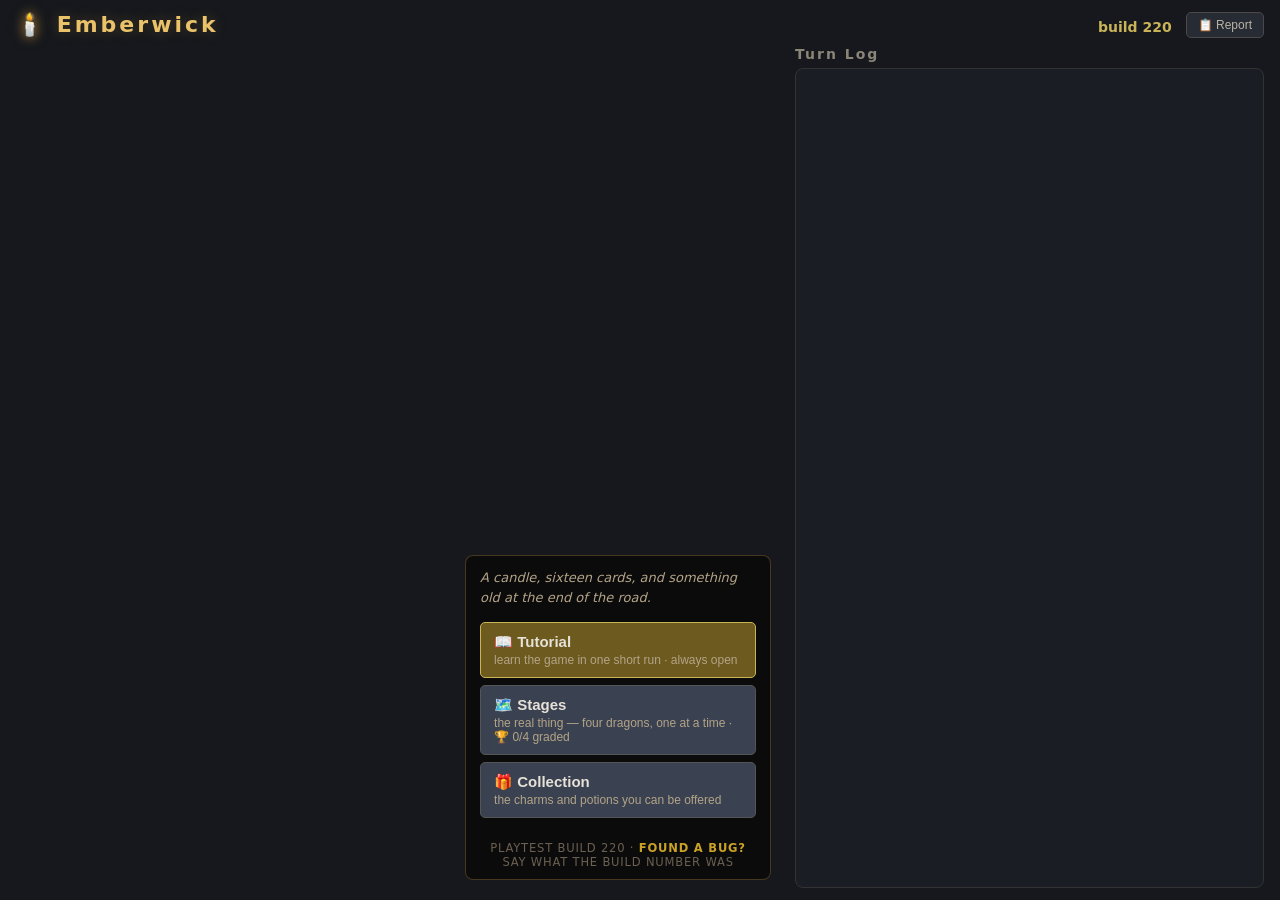
==== commit a701cb34: "Playtest drop: build 220 (was 176) — and the drop was missing all the art The drop script copied sev" ====
--- a/play/index.html
+++ b/play/index.html
@@ -2,6 +2,13 @@
 <html lang="en">
 <head>
 <meta charset="UTF-8">
+<!-- 🔁 THE ENTRY HTML MUST NEVER BE CACHED. Every asset here is versioned with ?v=N,
+     but this file cannot version itself - so a cached copy quietly serves an OLD ?v= and
+     the browser runs yesterday's game while the server holds today's. That has cost this
+     project two debugging sessions (a "missing" economy change, then missing art).
+     Revalidating ONLY this file is cheap: it is 1KB, and everything it pulls stays cached. -->
+<meta http-equiv="Cache-Control" content="no-cache, must-revalidate">
+<meta http-equiv="Pragma" content="no-cache">
 <meta name="viewport" content="width=device-width, initial-scale=1.0, viewport-fit=cover">
 <meta name="description" content="Emberwick — a candlelit puzzle-strategy roguelite card game.">
 <title>Emberwick</title>
@@ -13,13 +20,15 @@
 <link rel="manifest" href="manifest.json">
 <link rel="icon" type="image/svg+xml" href="icon.svg">
 <link rel="apple-touch-icon" href="icon-192.png">
-<link rel="stylesheet" href="style.css?v=176">
+<link rel="stylesheet" href="style.css?v=220">
 </head>
 <body>
 <header>
   <h1><span class="mark">🕯️</span> Emberwick</h1>
   <div id="turn-indicator"></div>
-  <button id="newrun-btn" onclick="newGame()" title="Start a new run">⟳ New Run</button>
+  <button id="report-btn" onclick="copyReport()" title="Copy what the game is doing right now, to paste into a bug report">📋 Report</button>
+  <button id="menu-btn" onclick="toMenu()" title="Back to the main menu — your run is saved">🏠 Menu</button>
+  <button id="newrun-btn" onclick="newGame()" title="Start this stage again from the beginning">⟳ New Run</button>
 </header>
 
 <div id="status-bar"></div>
@@ -39,6 +48,6 @@
   </div>
 </main>
 
-<script src="game.js?v=176"></script>
+<script src="game.js?v=220"></script>
 </body>
 </html>
--- a/play/style.css
+++ b/play/style.css
@@ -12,11 +12,17 @@
 }
 
 header { display: flex; align-items: baseline; gap: 14px; margin-bottom: 8px; flex-wrap: wrap; }
-#newrun-btn {
+#report-btn, #newrun-btn, #menu-btn {
   margin: 0; padding: 5px 11px; font-size: 12px; align-self: center;
   background: #262b34; border: 1px solid #4a4a4a; color: #b9b4a5;
 }
-#newrun-btn:hover { background: #3a4150; color: #e6e2d8; }
+#report-btn:hover, #newrun-btn:hover, #menu-btn:hover { background: #3a4150; color: #e6e2d8; }
+#report-btn { margin-left: auto; }      /* the group sits together at the right */
+#turn-indicator + #report-btn { margin-left: 0; }
+/* 🏠 nothing to leave and nothing to restart when you are already on the shell */
+body.shell #newrun-btn, body.shell #menu-btn { display: none; }
+/* 📋 the report stays reachable EVERYWHERE — a bug you cannot report from is the
+   one that never gets fixed, and the menu is where a crashed run lands you. */
 h1 { font-size: 22px; letter-spacing: 3px; font-weight: 600; color: #e9c26a; text-shadow: 0 0 14px rgba(233,178,74,0.25); }
 h1 .mark { filter: drop-shadow(0 0 6px rgba(255,180,74,0.6)); }
 h1 .sub { font-size: 12px; color: #8a8577; letter-spacing: 0; font-weight: normal; }
@@ -330,7 +336,18 @@
    plane. Anchoring both to bottom:0 made them look like they stood on the same line. */
 /* the mage is WIDER and SHORTER than the first pass — that hat is enormous, and cropping at the
    waist (as in the Maya mock) frees the whole top-left of the frame for the fight panel. */
-.mage { position: absolute; left: 1%; bottom: -2%; width: 30%; height: 64%; fill: #070605; z-index: 2; }
+/* 🎭 width is the binding constraint on her size (a 2:3 plate in this box fits by width),
+   so 30% -> 34% is what actually makes her read as "large in the near foreground". */
+/* 🎭 She stands on the VISIBLE floor, not the scene's own bottom edge - `--stage-floor` is
+   the height of the UI covering the scene, and `--mage-drop` is how far below it she sits so the
+   cards cross her at the waist. Both are measured per render by stageFloor(), because neither
+   can be a percentage: `bottom: N%` resolves against HEIGHT, while her drawn size tracks the
+   scene's WIDTH. */
+.mage {
+  position: absolute; left: 1%; width: 38%; height: 96%;
+  bottom: calc(var(--stage-floor, 0px) - var(--mage-drop, 34px));
+  fill: #070605; z-index: 2;
+}
 .foe { position: absolute; z-index: 1; }
 /* the foe fills the top-right properly now — it was reading as a distant detail rather than the
    thing you are fighting. Depth still comes from it sitting HIGHER, not from it being small. */
@@ -562,7 +579,8 @@
 .grade-badge { float: right; min-width: 34px; text-align: center; margin-left: 8px;
   padding: 1px 7px; border-radius: 7px; font-size: 13px; font-weight: bold;
   background: #1c1810; border: 1px solid #4a4436; color: #cfc9ba; }
-.grade-badge.none { color: #55514a; border-style: dashed; font-weight: normal; }
+/* `.grade-badge.none` deleted 2026-08-12 with the placeholder it styled — an ungraded stage now
+   draws no badge at all. A cut display goes in the same commit as the thing it displayed. */
 .grade-badge .gb-score { display: block; font-size: 9.5px; font-weight: normal; opacity: .7; }
 .grade-badge.g-S { border-color: #e8c67a; color: #ffe6a3; box-shadow: 0 0 12px rgba(232,198,122,.28); }
 .grade-badge.g-A { border-color: #8fcf9a; color: #b6e6bd; }
@@ -705,6 +723,10 @@
 .wake-note { font-size: 11px; opacity: .6; margin-left: auto; }
 .wake-btn { padding: 3px 9px; font-size: 12.5px; border-radius: 999px; }
 .wake-btn.on { background: rgba(232,145,60,.32); border-color: #e8913c; color: #ffe6b0; }
+
+/* 🔥 ARM THE BANK — same row treatment as the aim, so arming and aiming read as one mechanic.
+   Dimmer border while unarmed: it is an option every turn, not an alert. */
+.bank-row { border-color: rgba(232,145,60,.28); background: rgba(232,145,60,.06); }
 
 
 /* ❌ the Prism's styles were deleted with the rule, 2026-08-05 — a cut rule loses its display in
@@ -817,14 +839,31 @@
 .lesson-row button { flex: none; padding: 2px 8px; font-size: 11px; border-radius: 999px; }
 .lesson-btns { display: flex; gap: 5px; flex: none; }
 
-/* 🎓 the pointer — a ring around whatever the lesson is describing. Show, don't tell. */
-.lesson-point { position: relative; z-index: 4;
-  outline: 2px solid rgba(127,200,230,.9); outline-offset: 3px; border-radius: 8px;
-  animation: lesson-pulse 1.6s ease-in-out infinite; }
+/* 🎓 the pointer — a ring around whatever the lesson is describing. Show, don't tell.
+   ⚠️ LOUDER 2026-08-12: the old version was a 2px outline and a pulse that faded to nothing, which
+   on a phone, on a dark busy UI, read as "some element has focus" rather than "LOOK HERE". Now a
+   heavy ring, a solid halo, and a pulse that stays visible at both ends of its cycle. */
+.lesson-point { position: relative; z-index: 6;
+  outline: 3px solid #8fd6f5; outline-offset: 4px; border-radius: 9px;
+  animation: lesson-pulse 1.5s ease-in-out infinite; }
 @keyframes lesson-pulse {
-  0%,100% { box-shadow: 0 0 0 0 rgba(127,200,230,.45); }
-  50%     { box-shadow: 0 0 0 7px rgba(127,200,230,0); } }
-@media (prefers-reduced-motion: reduce) { .lesson-point { animation: none; } }
+  0%,100% { box-shadow: 0 0 0 3px rgba(143,214,245,.30), 0 0 16px 3px rgba(143,214,245,.35); }
+  50%     { box-shadow: 0 0 0 10px rgba(143,214,245,.10), 0 0 26px 8px rgba(143,214,245,.60); } }
+
+/* The one-shot "look here" flash, replayed only when the TARGET changes (see pointAtLesson).
+   ⚠️ NO `transform: scale()` HERE, deliberately. Several lessons point at whole panels
+   (#slots-panel, #controls-panel, #status-bar); scaling one of those overflows the stage and
+   would reintroduce the horizontal scroll the layout works hard to avoid. A colour flash is
+   just as loud and cannot change anyone's size. */
+.lesson-point-in { animation: lesson-pulse 1.5s ease-in-out infinite, lesson-flash .5s ease-out 2; }
+@keyframes lesson-flash {
+  0%   { outline-color: #ffffff; outline-width: 4px; }
+  100% { outline-color: #8fd6f5; outline-width: 3px; } }
+
+@media (prefers-reduced-motion: reduce) {
+  /* keep the RING — it is the information. Only the movement goes. */
+  .lesson-point, .lesson-point-in { animation: none;
+    box-shadow: 0 0 0 4px rgba(143,214,245,.28), 0 0 20px 5px rgba(143,214,245,.45); } }
 
 
 /* 📖 the opening brief — paged, and you go through all of it before the first card is dealt */
@@ -864,6 +903,77 @@
 .menu-stamp { margin-top: 16px; text-align: center; font-size: .72rem; letter-spacing: .07em;
   text-transform: uppercase; color: #6b6152; }
 .menu-stamp b { color: #c9a227; }
+
+/* 📋 the fallback box, for when the clipboard says no */
+#report-box { position: fixed; inset: 0; z-index: 90; background: rgba(10,10,12,.82);
+  display: flex; align-items: center; justify-content: center; padding: 20px; }
+#report-box .rb-inner { background: #1f232b; border: 1px solid #4a4a4a; border-radius: 8px;
+  padding: 16px; width: min(560px, 100%); display: flex; flex-direction: column; gap: 10px; }
+#report-box p { margin: 0; color: #b9b4a5; font-size: .86rem; }
+#report-box textarea { width: 100%; height: 42vh; background: #14171c; color: #d8d3c6;
+  border: 1px solid #3a3f48; border-radius: 5px; padding: 8px; font: 12px/1.45 ui-monospace, monospace;
+  resize: vertical; }
+
+/* 📖 the tutorial's handoff to stage 1 */
+.handoff { background: #1d2129; border: 1px solid #3a3f48; border-left: 3px solid #c9a227;
+  border-radius: 6px; padding: 12px 14px; margin: 10px 0; }
+.handoff p { margin: 0 0 8px; line-height: 1.5; }
+.handoff p:last-child { margin-bottom: 0; }
+
+/* 🖼️ FOE ART. The picture sits over the placeholder silhouette and only shows once it has
+   actually loaded (`.has-art`), so an undrawn creature simply keeps its silhouette. */
+.foe-img {
+  position: absolute; inset: 0; width: 100%; height: 100%;
+  object-fit: contain; opacity: 0; transition: opacity .5s ease;
+  /* 🗝️ THE MASK IS GONE — the PNG carries real alpha now (art/keyalpha.ps1), so there is no
+     rectangle to hide. The feather was a workaround for a plate that still had its background;
+     keeping it would now eat the creature's own silhouette at the edges of the frame. */
+  filter: drop-shadow(0 6px 18px rgba(0, 0, 0, .55));
+}
+.foe.has-art .foe-img { opacity: 1; }
+.foe.has-art > svg { opacity: 0; }   /* the silhouette steps aside, but stays for the anim hooks */
+
+/* 🗺️ THE PLACE. Sits behind every other scene layer, dimmed hard because the UI reads
+   directly on top of it. `cover` because the scene's aspect ratio changes with the window and a
+   backdrop must never letterbox. */
+/* ⚠️ NO load-gated fade here, unlike the foe and the mage. Those start at opacity 0 and are
+   revealed by a class their onload adds; on the backdrop that combination computed 0 forever
+   even though an identical probe element in the same parent computed correctly. It was also
+   pointless: `onerror` already removes a missing file, so there is nothing to hide while
+   waiting. One declaration, no state, no failure mode. */
+.place-img {
+  position: absolute; inset: 0; width: 100%; height: 100%;
+  object-fit: cover; object-position: center;
+  /* 🔑 DIM IN THE GAME, NOT IN THE ART. The first backdrop was PROMPTED dark for legibility
+     and then dimmed again here - two darkenings compounding into mud, and an asset that could
+     never be made brighter without regenerating it. The painting is now made luminous and this
+     layer is the only place it gets knocked back, so the balance is one number to tune. */
+  opacity: .62; z-index: 0;
+}
+/* 🌑 THE SCRIM. Legibility is not uniform: the UI does not sit evenly on the scene, it
+   crowds the BOTTOM and the LEFT (card row, mage, encounter panel) while the upper right is
+   open sky. So darken where the text is instead of darkening the whole picture. */
+#scene .place-scrim {
+  position: absolute; inset: 0; pointer-events: none; z-index: 0;
+  background:
+    linear-gradient(to top, rgba(12,10,8,.92) 0%, rgba(12,10,8,.55) 22%, transparent 55%),
+    linear-gradient(to right, rgba(12,10,8,.72) 0%, transparent 42%);
+}
+
+/* 🎭 the mage, same deal. She is anchored bottom-left and the card row covers her legs by
+   design, so the art is composed with everything that matters in its upper half. */
+.mage-img {
+  position: absolute; inset: 0; width: 100%; height: 100%;
+  /* 🎭 BOTTOM-anchored: she belongs in the near foreground, standing on the floor of the
+     scene with her legs running down behind the card row. Top-anchoring floated her in the
+     middle of the frame with dead space underneath, which threw away the depth the whole
+     layout is built on. Her boots being hidden is the intended reading, not a loss. */
+  object-fit: contain; object-position: bottom left;
+  opacity: 0; transition: opacity .5s ease;
+  filter: drop-shadow(0 8px 22px rgba(0, 0, 0, .6));
+}
+.mage.has-art .mage-img { opacity: 1; }
+.mage.has-art > svg { opacity: 0; }
 
 /* ---------- responsive overrides (keep at END of file so they win the cascade) ---------- */
 
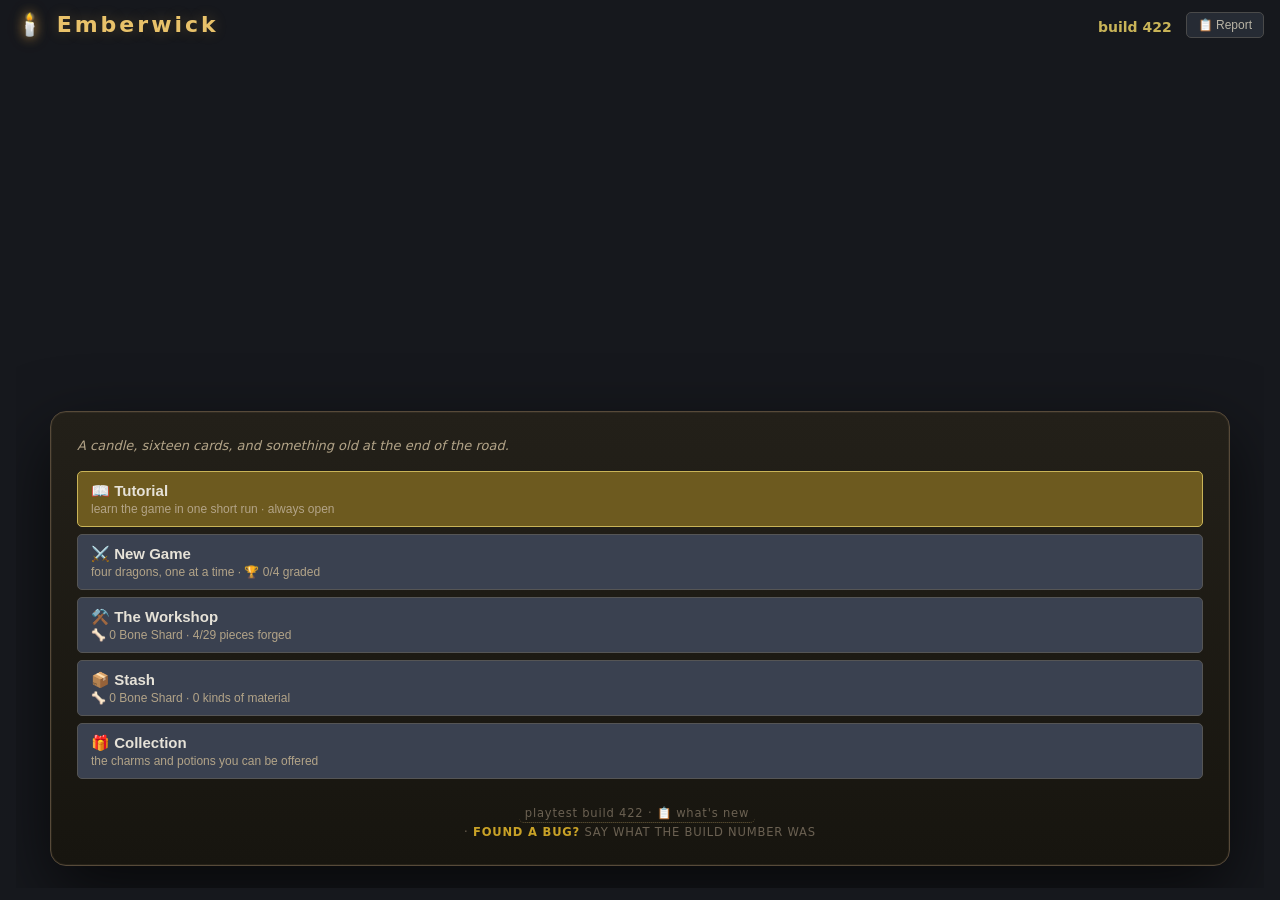
==== commit 74c9093e: "Playtest drop: build 422 Frozen at 220 since the drop machinery was built, which is months stale -- " ====
--- a/play/index.html
+++ b/play/index.html
@@ -20,7 +20,7 @@
 <link rel="manifest" href="manifest.json">
 <link rel="icon" type="image/svg+xml" href="icon.svg">
 <link rel="apple-touch-icon" href="icon-192.png">
-<link rel="stylesheet" href="style.css?v=220">
+<link rel="stylesheet" href="style.css?v=422">
 </head>
 <body>
 <header>
@@ -39,8 +39,24 @@
     <div id="hud">
       <section id="encounter-panel"></section>
     </div>
+    <!-- 🎴 THE FIELD — persistent state as tokens, sitting on the table in front of your hand.
+         Empty until you hold something, and it collapses to nothing when you don't. -->
+    <!-- 🛡️ THE EQUIPMENT RAIL — Flesh and Blood's own zone layout, on the left of the stage:
+         HEAD across the top, CHEST and ARMS side by side, LEGS below. It is separate from #field
+         on purpose: the FIELD holds what a TURN creates and consumes, the RAIL holds what you
+         WEAR for the whole run. Two different clocks, two different places. -->
+    <aside id="armour-rail" aria-label="Equipment"></aside>
+    <section id="field"></section>
     <section id="slots-panel"></section>
     <section id="controls-panel"></section>
+
+    <!-- 🚪 THE MODAL LAYER lives INSIDE #left-col so it covers the GAME and never the log.
+         Thomas: *"was hoping it wouldn't cover the log either and was just over the actual game
+         part."* #left-col is position:relative, so inset:0 scopes it exactly. -->
+    <div id="modal-layer" aria-live="polite">
+      <div id="modal-backdrop"></div>
+      <div id="modal-panel"></div>
+    </div>
   </div>
   <div id="right-col">
     <h2>Turn Log</h2>
@@ -48,6 +64,6 @@
   </div>
 </main>
 
-<script src="game.js?v=220"></script>
+<script src="game.js?v=422"></script>
 </body>
 </html>
--- a/play/style.css
+++ b/play/style.css
@@ -180,10 +180,10 @@
 .card-enh { color: #9fd18a; }
 
 /* element tints — the whole card carries its element, not just the pill */
-.card.card-el-Fire      { background: linear-gradient(160deg, #33201a, #241a18); border-color: #7a4432; }
-.card.card-el-Water     { background: linear-gradient(160deg, #182735, #161d26); border-color: #33587a; }
-.card.card-el-Lightning { background: linear-gradient(160deg, #302b16, #221f16); border-color: #7a6b32; }
-.card.card-el-Stone    { background: linear-gradient(160deg, #2b2820, #1e1c17); border-color: #6b6350; }
+.card.card-el-Fire      { background: linear-gradient(160deg, #3a1e15, #261815); border-color: #a04328; }
+.card.card-el-Water     { background: linear-gradient(160deg, #16293c, #141d29); border-color: #3a6ea8; }
+.card.card-el-Lightning { background: linear-gradient(160deg, #38300d, #26210f); border-color: #b39a1e; }
+.card.card-el-Stone    { background: linear-gradient(160deg, #2f2e2b, #212120); border-color: #8a8378; }
 .card.card-el-wild      { background: linear-gradient(160deg, #2a2233 20%, #1a2430 80%); border-color: #7a6b9a; }
 .card.card-el-none      { background: #262b34; }
 .card-action { margin-top: 6px; }
@@ -191,10 +191,10 @@
 
 /* element chips */
 .el { padding: 1px 7px; border-radius: 10px; font-size: 11px; font-weight: bold; }
-.el-Fire { background: #7a2e1c; color: #ffb59e; }
-.el-Water { background: #1c4a7a; color: #9ecfff; }
-.el-Lightning { background: #7a6a1c; color: #fff29e; }
-.el-Stone { background: #4a4438; color: #d8c9a8; }
+.el-Fire { background: #8f3016; color: #ffb59e; }
+.el-Water { background: #17518f; color: #9ecfff; }
+.el-Lightning { background: #8a7605; color: #fff8b0; }
+.el-Stone { background: #565452; color: #e2ded6; }
 .el-none { background: #3a3a3a; color: #bbb; }
 
 /* ---------- log ---------- */
@@ -227,6 +227,14 @@
 .event-opts, .event-picks { display: flex; flex-direction: column; gap: 6px; align-items: stretch; margin: 6px 0; }
 .event-picks { flex-flow: row wrap; }
 .event-opts button { text-align: left; }
+/* 🕯️ THE OPTION NOTE WAS AN UNSTYLED INLINE SPAN, so it ran straight into the label:
+   "Take the lightyour candle is already lit". `.opt-why` had no rule anywhere.
+   🔑 A <span> with no style is not a neutral default, it is glued text. Same treatment as
+   .setout-text, which had the same job and got it right. */
+/* ⚠️ NOT flex-column on the button: the leading emoji is a bare text node, and in a flex
+   container every text node becomes its own anonymous item — which put the icon on a line of its
+   own, three lines per option. A block on the NOTE is all that was needed. */
+.opt-why { display: block; margin-top: 3px; font-size: 11.5px; color: #8a8577; font-weight: 400; line-height: 1.35; }
 .event-picks button { flex: 0 0 auto; }
 
 /* ---------- the Dragon Duel finale ---------- */
@@ -682,7 +690,14 @@
    POTENTIAL, not a fact - and it ignites only on the Spell+Catalyst pair that is actually live. */
 .v-att { font-size: .62em; margin-left: .35em; opacity: .45; letter-spacing: .02em; vertical-align: .12em; }
 .v-att.att-live { opacity: 1; color: #ffd98a; text-shadow: 0 0 10px rgba(255,190,90,.55); }
-.card.attuned-pair { box-shadow: 0 0 0 2px rgba(255,196,96,.75), 0 0 18px rgba(255,170,60,.35); }
+/* 🐛 THE FULL-ATTUNE GLOW NEVER SHOWED IN THE MAIN LAYOUT (found 2026-08-22). The immersive block
+   at the end of the file sets `.slot .card { box-shadow: ... }` — same specificity as
+   `.card.attuned-pair` but LATER, so it won every time. The one visual that says "this pair is
+   working" was silently overridden in the layout the game is actually played in, which is a large
+   part of why a loose pair and a full one were indistinguishable.
+   ⚠️ Fixed by specificity, not by moving the rule: the media queries must stay last in this file. */
+.card.attuned-pair,
+.slot .card.attuned-pair { box-shadow: 0 0 0 2px rgba(255,196,96,.75), 0 0 18px rgba(255,170,60,.35); }
 .card.attuned-pair .el-identity .el { background: rgba(255,196,96,.24); color: #ffe6b0; }
 
 
@@ -715,6 +730,464 @@
 @media (max-width: 900px) { .carry-name { display: none; } .carry-chip { font-size: .76em; padding: 0 6px; } }
 
 
+/* ============================================================
+   🎴 THE FIELD — persistent state as tokens on the table, between the encounter and your hand.
+   ⚠️ DELIBERATELY PLAIN. A token is a THING and things can be thrown, shattered and swept off a
+   table — but none of that belongs in a bare HTML prototype. Staging is the engine's job, and
+   presentation is the one category of work here that is 100% throwaway. This is a legible object
+   with room around it; the juice gets built once, in Godot.
+   ============================================================ */
+#field { display: none; }
+#field.has-tokens {
+  display: flex; flex-wrap: wrap; gap: 8px; align-items: stretch;
+  margin: 0 0 10px;
+}
+.tok {
+  flex: 0 1 auto; min-width: 128px; max-width: 210px;
+  padding: 6px 10px 7px; border-radius: 10px;
+  border: 1px solid rgba(232,145,60,.42);
+  background: linear-gradient(180deg, rgba(232,145,60,.16), rgba(232,145,60,.06));
+  box-shadow: 0 3px 10px -4px rgba(0,0,0,.7);
+}
+.tok-head { display: flex; align-items: baseline; gap: 7px; }
+.tok-icon { font-size: 18px; line-height: 1; }
+.tok-count { font-size: 19px; font-weight: 700; color: #ffd9a0; line-height: 1; }
+.tok-pips { font-size: 15px; line-height: 1; }
+.tok-name { font-size: 11px; letter-spacing: 1.1px; text-transform: uppercase;
+  color: #f0a86a; margin-top: 3px; }
+.tok-worth { font-size: 12.5px; color: #ecdfc8; margin-top: 2px; }
+/* 🔑 every token says how it DIES — that line is what makes it an object with a lifetime
+   rather than a stat, and it is the half a bare counter never showed. */
+.tok-note { font-size: 10.5px; opacity: .58; margin-top: 2px; }
+.tok.is-bane { border-color: rgba(220,110,110,.5);
+  background: linear-gradient(180deg, rgba(180,70,70,.20), rgba(180,70,70,.07)); }
+.tok.is-bane .tok-name { color: #f0b3b3; }
+/* a token you can act on IS the control — so it has to look touchable */
+.tok.is-tappable { cursor: pointer; border-color: #e8913c; }
+.tok.is-tappable:hover { background: linear-gradient(180deg, rgba(232,145,60,.28), rgba(232,145,60,.10)); }
+.tok.is-tappable:focus-visible { outline: 2px solid #ffd9a0; outline-offset: 2px; }
+
+/* 🛡️ ARMOUR — cool steel against the warm ember tokens, because it is the one thing on the field
+   that came from OUTSIDE the run. ⚠️ Inserted here, above the media query, not appended: the
+   responsive blocks have to stay last in this file. */
+.tok.is-armour { border-color: rgba(150,175,200,.45);
+  background: linear-gradient(180deg, rgba(140,165,195,.17), rgba(140,165,195,.05)); }
+.tok.is-armour .tok-name { color: #a8c4dd; }
+.tok.is-armour .tok-count, .tok.is-armour .tok-pips { color: #d7e6f3; }
+/* battered through: still worn, still visible, turns nothing. It has to READ as spent rather than
+   vanish — a piece that disappears looks like a bug, and you need to know why you have no plate. */
+.tok.is-armour.is-spent { opacity: .42; border-style: dashed; }
+/* during soak it is a live choice: break a piece, or blunt a card? */
+.tok.is-armour.is-ready { border-color: #7fd8ff; box-shadow: 0 0 0 1px rgba(127,216,255,.35), 0 0 16px -4px rgba(127,216,255,.5); }
+.tok.is-armour.is-ready:hover { background: linear-gradient(180deg, rgba(140,190,225,.30), rgba(140,190,225,.10)); }
+
+/* 🧰 THE HAUL — what you carried out, shown on a DEFEAT as loudly as on a victory. A loss that
+   pays is only worth something if you can SEE that it paid, in the same breath as being told
+   you died. ⚠️ Above the media queries: the responsive blocks stay last in this file. */
+.haul { margin: 14px 0 4px; padding: 12px 14px; border-radius: 12px;
+  border: 1px solid rgba(232,145,60,.34);
+  background: linear-gradient(180deg, rgba(232,145,60,.12), rgba(232,145,60,.03)); }
+.haul-lab { font-size: 11px; letter-spacing: 1.4px; color: #f0a86a; margin-bottom: 7px; }
+.haul-gold { font-size: 17px; color: #ffd9a0; margin-bottom: 8px; }
+.haul-mats { display: flex; flex-wrap: wrap; gap: 7px; }
+.haul-mat { font-size: 12.5px; padding: 4px 9px; border-radius: 999px;
+  background: rgba(255,255,255,.05); border: 1px solid rgba(255,255,255,.09); color: #ecdfc8; }
+.haul-none { font-size: 12.5px; opacity: .6; }
+.haul-note { font-size: 10.5px; opacity: .55; margin-top: 8px; }
+
+/* 📦 THE STASH. 🔑 The `from` line and the RATE are the point, not the counts — a printed rate is
+   what turns "keep playing and hope" into "about five more Evasion creatures". So a material you
+   own NONE of still gets a full card; it is dimmed, never hidden. */
+.stash { max-width: 780px; margin: 0 auto; }
+.stash-gold { font-size: 19px; color: #ffd9a0; margin-bottom: 14px; }
+.stash-tier { font-size: 11px; letter-spacing: 1.4px; text-transform: uppercase;
+  color: #f0a86a; margin: 16px 0 8px; border-bottom: 1px solid rgba(232,145,60,.22); padding-bottom: 4px; }
+.stash-grid { display: grid; grid-template-columns: repeat(auto-fill, minmax(168px, 1fr)); gap: 9px; }
+.stash-mat { padding: 9px 11px; border-radius: 10px;
+  border: 1px solid rgba(232,145,60,.3);
+  background: linear-gradient(180deg, rgba(232,145,60,.11), rgba(232,145,60,.03)); }
+.stash-mat.is-none { opacity: .46; border-style: dashed; }
+.stash-head { display: flex; align-items: baseline; justify-content: space-between; }
+.stash-icon { font-size: 19px; }
+.stash-n { font-size: 17px; font-weight: 700; color: #ffd9a0; font-variant-numeric: tabular-nums; }
+.stash-name { font-size: 12.5px; color: #ecdfc8; margin-top: 3px; }
+.stash-from { font-size: 10.5px; opacity: .62; margin-top: 3px; }
+.stash-rate { font-size: 10px; opacity: .5; margin-top: 2px; font-style: italic; }
+/* 🏆 the road tally — "6/16" is the bestiary's whole job in three characters */
+.stash-tier { display: flex; justify-content: space-between; align-items: baseline; }
+.stash-tally { font-size: 11px; letter-spacing: .5px; opacity: .7; font-variant-numeric: tabular-nums; }
+
+/* 💰 selling — the release valve, on the material itself */
+.stash-sell { margin-top: 7px; width: 100%; font-size: 10.5px; padding: 4px 6px; }
+
+/* ⚒️ THE WORKSHOP. ⚠️ Above the media queries — the responsive blocks stay last in this file. */
+.wk-loadout { margin-bottom: 6px; padding: 12px 14px; border-radius: 12px;
+  border: 1px solid rgba(150,175,200,.4);
+  background: linear-gradient(180deg, rgba(140,165,195,.15), rgba(140,165,195,.04)); }
+.wk-lab { font-size: 11px; letter-spacing: 1.4px; color: #a8c4dd; margin-bottom: 9px; }
+.wk-slots { display: flex; flex-wrap: wrap; gap: 9px; }
+.wk-slot { flex: 1 1 180px; padding: 9px 12px; border-radius: 9px; font-size: 13px; color: #ecdfc8;
+  border: 1px solid rgba(150,175,200,.42); background: rgba(140,165,195,.12); }
+.wk-slot .dim { display: block; font-size: 10.5px; margin-top: 2px; }
+.wk-slot.is-empty { border-style: dashed; opacity: .5; font-style: italic; text-align: center; }
+
+.wk-grid { display: grid; grid-template-columns: repeat(auto-fill, minmax(232px, 1fr)); gap: 10px; }
+.wk-piece { padding: 10px 12px; border-radius: 11px; display: flex; flex-direction: column;
+  border: 1px solid rgba(232,145,60,.26);
+  background: linear-gradient(180deg, rgba(255,255,255,.035), rgba(255,255,255,.01)); }
+/* owned reads warm, worn reads steel — the same split the field row uses */
+.wk-piece.is-owned { border-color: rgba(232,145,60,.5);
+  background: linear-gradient(180deg, rgba(232,145,60,.13), rgba(232,145,60,.03)); }
+.wk-piece.is-worn { border-color: #7fd8ff; box-shadow: 0 0 0 1px rgba(127,216,255,.28); }
+.wk-top { display: flex; align-items: baseline; gap: 7px; }
+.wk-icon { font-size: 16px; }
+.wk-name { font-size: 13px; color: #ecdfc8; flex: 1; }
+.wk-block { font-size: 12px; color: #ffd9a0; font-variant-numeric: tabular-nums; }
+.wk-kind { font-size: 10.5px; opacity: .6; margin-top: 3px; }
+.wk-text { font-size: 11.5px; color: #cfe0ee; margin-top: 5px; min-height: 2.4em; }
+.wk-text.dim { opacity: .4; font-style: italic; }
+.wk-foot { margin-top: auto; padding-top: 8px; }
+/* 🔑 the shortfall is the whole point of the disabled state — it says where to GO */
+.wk-cost { font-size: 10.5px; opacity: .72; margin-bottom: 6px; line-height: 1.5; }
+.wk-btn { width: 100%; font-size: 11.5px; padding: 6px 8px; }
+.wk-btn.craft { border-color: #e8913c; color: #ffd9a0; }
+.wk-btn.on { border-color: #7fd8ff; color: #cfe9ff; }
+.wk-btn[disabled] { opacity: .5; cursor: not-allowed; font-size: 10.5px; }
+.wk-none { font-size: 10.5px; opacity: .5; font-style: italic; }
+
+/* 💎 RARITY. 🔑 A restrained left rail, not a full recolour — the pieces still have to read as one
+   shelf, and the tier is a classification, not a mood. ⚠️ Above the media queries. */
+.wk-piece { border-left-width: 3px; }
+.wk-piece.rar-common    { border-left-color: rgba(190,190,190,.45); }
+.wk-piece.rar-uncommon  { border-left-color: rgba(120,200,140,.7); }
+.wk-piece.rar-rare      { border-left-color: rgba(110,175,235,.8); }
+.wk-piece.rar-legendary { border-left-color: #f0a030;
+  box-shadow: inset 3px 0 14px -8px rgba(240,160,48,.85); }
+.wk-rar { letter-spacing: .4px; }
+.wk-piece.rar-legendary .wk-name { color: #ffd9a0; }
+/* another class's gear is SHOWN, never hidden — you should see what the rogue gets before you have her */
+.wk-piece.is-locked { opacity: .45; }
+
+/* 🔋 a token with more than one thing to do carries its own buttons */
+.tok-acts { display: flex; gap: 5px; margin-top: 6px; }
+.tok-act { flex: 1; font-size: 10.5px; padding: 4px 5px; border-color: #7fd8ff; color: #cfe9ff; }
+
+/* 🎬 THE RESOLVE PANEL — two zones, not one flat row (rebuilt 2026-08-26).
+   Thomas: *"i don't like the layout of this, make it nicer looking, the carve part also looks
+   weird."*  Three faults, all structural:
+     1. every beat was an equal box in one wrapping flex line, so the VERDICT — the thing you are
+        actually waiting for — was just the third card along;
+     2. 🧰 the carve rendered an EMOJI in `.pv-num`, the slot where every sibling shows a NUMBER,
+        so the eye read it as a stat that was not one;
+     3. its warm box sat beside the outcome pill, two highlighted objects competing when one of
+        them is a footnote.
+   🔑 Now: the arithmetic reads across the top as a sequence, and the verdict gets its own row
+   under a rule — the pill on the left, what you GAINED on the right, what it COST beneath.
+   ⚠️ Above the media queries. */
+.beat-bar { flex-direction: column; gap: 0; align-items: stretch; }
+.pv-work { display: flex; gap: 22px; flex-wrap: wrap; align-items: flex-start; padding: 2px 0 10px; }
+
+.pv-verdict {
+  display: flex; align-items: center; gap: 14px; flex-wrap: wrap;
+  border-top: 1px solid #2b313c; padding-top: 10px;
+}
+.pv-result { display: flex; align-items: center; gap: 12px; flex-wrap: wrap; }
+.pv-result-subs { display: flex; gap: 12px; flex-wrap: wrap; align-items: center; }
+
+/* 🏹 the hunt line on a recipe — where the quarry that gates it actually walks. */
+.wk-hunt { font-size: 11px; color: #9fc0d1; margin-top: 4px; line-height: 1.35; }
+.wk-hunt b { color: #cfe4ef; }
+
+/* ⚒️ THE +N LADDER on a forged piece — a second block under the Wear button, ruled off from it,
+   because they are two different transactions and a run-on reads as one control.
+   ⚠️ `.wk-upnext` is `display: block` for the reason `.opt-why` had to be: an inline note beside
+   an inline label butts straight against it and you get "⚒️ +1turns aside one more blow". */
+.wk-up { margin-top: 8px; padding-top: 8px; border-top: 1px solid #2f2a22; }
+.wk-up.dim { border-top-color: #262119; font-size: 10.5px; opacity: .55; }
+.wk-up.done { font-size: 11px; color: #e8c07a; }
+.wk-upnext { display: block; font-size: 11px; color: #d9c7a4; line-height: 1.4; margin-bottom: 5px; }
+.wk-upnext b { color: #ffd9a0; }
+/* the +N badge. It rides the NAME, in both places a piece is named — the Workshop card and the
+   in-run rail — so an upgraded piece is recognisable at a glance in the place you actually use it,
+   not only in the place you bought it. */
+.wk-plus, .eq-plus { font-size: 10px; color: #ffd9a0; border: 1px solid #7a5a2e;
+  border-radius: 4px; padding: 0 3px; vertical-align: middle; }
+.eq-plus { font-size: 9px; }
+
+/* 🦴 DROPS — its own band under the verdict, with a heading.
+   ⚠️ This was wrong twice in one day: first a stat column (an emoji in the number slot), then a
+   chip tagged onto the verdict row. Both times it was wedged into a row that was about something
+   else. 🔑 What you WON and what it COST you are two different statements; a heading separates
+   them for free. */
+.pv-drops { border-top: 1px solid #2b313c; padding-top: 10px; margin-top: 10px; }
+.pv-drops-head { font-size: 10px; letter-spacing: 1.5px; color: #f0a86a; margin-bottom: 7px; }
+.pv-drops-list { display: flex; gap: 8px; flex-wrap: wrap; }
+.mat-chip {
+  display: inline-flex; align-items: center; gap: 5px;
+  font-size: 11.5px; color: #f0c89a;
+  background: rgba(232,145,60,.12); border: 1px solid rgba(232,145,60,.42);
+  border-radius: 999px; padding: 3px 10px;
+}
+.mat-chip b { color: #ffd9a8; }
+
+/* ══ 🛡️ THE EQUIPMENT RAIL ══════════════════════════════════════════════════
+   Flesh and Blood's own zone layout, copied because it is genuinely the right shape:
+       HEAD    across the top
+       CHEST   ARMS     side by side
+       LEGS    below
+   🔑 It reads as a BODY, which is what makes four abstract slots memorable — you never have to
+   ask which box is which. ⚠️ Above the media queries; the responsive blocks stay last. */
+#armour-rail { display: none; }
+#armour-rail.has-rail {
+  display: grid;
+  grid-template-columns: 1fr 1fr;
+  grid-template-areas: "head  ." "chest arms" "legs  .";
+  gap: 7px;
+  width: 218px;
+  margin: 0 0 8px;
+}
+.eq-head  { grid-area: head; }
+.eq-chest { grid-area: chest; }
+.eq-arms  { grid-area: arms; }
+.eq-legs  { grid-area: legs; }
+
+.eq {
+  min-height: 74px; padding: 7px 9px; border-radius: 9px;
+  border: 1px solid rgba(150,175,200,.4);
+  background: linear-gradient(180deg, rgba(140,165,195,.15), rgba(140,165,195,.04));
+  display: flex; flex-direction: column; gap: 1px;
+}
+.eq-zone { font-size: 9px; letter-spacing: 1.3px; text-transform: uppercase; color: #a8c4dd; }
+.eq-name { font-size: 11.5px; color: #ecdfc8; line-height: 1.15; }
+.eq-block { font-size: 10.5px; color: #d7e6f3; margin-top: auto; }
+.eq-pips { font-size: 11px; color: #d7e6f3; line-height: 1; }
+.eq-cue { font-size: 9.5px; color: #7fd8ff; letter-spacing: .3px; }
+.eq-acts { display: flex; gap: 4px; margin-top: 3px; }
+.eq-acts .tok-act { font-size: 9.5px; padding: 2px 3px; }
+
+/* 🔑 A ZONE YOU HAVE NOT UNLOCKED READS LOCKED, NEVER EMPTY. A locked thing you can see is a goal;
+   an empty box is a bug you go looking for. */
+.eq.is-locked { border-style: dashed; opacity: .3; align-items: center; justify-content: center; }
+.eq.is-locked .eq-lock { font-size: 15px; }
+.eq.is-empty  { border-style: dashed; opacity: .5; }
+/* a spent plate STAYS VISIBLE — you need to know why you have no block left */
+.eq.is-spent { opacity: .42; }
+.eq.is-ready { border-color: #7fd8ff; cursor: pointer;
+  box-shadow: 0 0 0 1px rgba(127,216,255,.32), 0 0 14px -4px rgba(127,216,255,.5); }
+.eq.is-ready:hover { background: linear-gradient(180deg, rgba(140,190,225,.28), rgba(140,190,225,.09)); }
+
+/* 💎 the same restrained rarity rail the Workshop uses, so a piece looks the same in both places */
+.eq { border-left-width: 3px; }
+.eq.rar-common    { border-left-color: rgba(190,190,190,.45); }
+.eq.rar-uncommon  { border-left-color: rgba(120,200,140,.7); }
+.eq.rar-rare      { border-left-color: rgba(110,175,235,.8); }
+.eq.rar-legendary { border-left-color: #f0a030; }
+
+/* 🎭 THE ROSTER AHEAD — A GRID THAT WRAPS, NOT A ROW THAT SQUEEZES (2026-08-23).
+   🔴 It inherited `.class-row`'s `display: flex` with `.class-pick { flex: 1 }`, which was written
+   when the row held TWO cards. At ten it divided 756px into 80px columns — one word per line, and
+   869px of content scrolling inside a 756px box. 🔑 A LAYOUT TUNED FOR TWO ITEMS IS NOT A LAYOUT,
+   IT IS A COINCIDENCE: a flex row with no wrap has no failure mode, it just keeps dividing.
+   ✅ auto-fill rather than a fixed column count, because this list only ever grows — the roster
+   went 7 → 10 the same day, and a hard `repeat(5, …)` would have to be re-picked every time.
+   🔑 AND THE ROWS STRETCH TO FILL THE LANE, which is the actual fix to the dead space: the portrait
+   is a 3:4 standing figure and therefore TALL, while a locked entry is three lines of text and
+   therefore SHORT, so the two columns could never agree by accident. Rather than shrink the art
+   (it is the point of the screen) the tiles take the slack and become what they should have been —
+   a character-select grid, big glyph centred, reading as a roster rather than as dimmed buttons. */
+.class-row.is-soon { display: grid; gap: 8px; opacity: .55;
+  grid-template-columns: repeat(auto-fill, minmax(140px, 1fr));
+  grid-auto-rows: minmax(84px, 1fr); align-content: stretch; flex: 1 1 auto; }
+.class-row.is-soon .class-pick { padding: 10px; gap: 4px;
+  align-items: center; justify-content: center; text-align: center; }
+.class-row.is-soon .class-pick b { font-size: .95em; line-height: 1.25; }
+.class-row.is-soon .class-line { line-height: 1.35; }
+/* the emblem does the identifying at a glance; the sentence is for whoever leans in */
+.soon-icon { font-size: 26px; line-height: 1; opacity: .92; }
+.class-pick.locked { cursor: default; border-style: dashed; }
+.class-pick.locked:hover { background: inherit; }
+
+/* 🖼️ THE HERO PORTRAIT — big, because the character is the biggest identity carrier in the game
+   and the roster is the best thing this screen has to show. ⚠️ Above the media queries.
+   🔑 It is finished before any art exists: the emblem shows through until an image loads, and a
+   missing file removes itself. Art never blocks design. */
+/* ⚠️ 3:4 PORTRAIT, matched to the art rather than guessed. The frame was 3:2 landscape before any
+   picture existed, and `object-fit: cover` on a 3:4 illustration would have cropped her head and
+   boots off to fill it — the classic "the frame was decided before the content" bug.
+   🔑 Sized by HEIGHT (a max-height with an auto width), because a standing figure is height-limited:
+   capping the width would have let it grow taller than the screen on a narrow panel. */
+.hero-art { position: relative; height: min(520px, 58vh); aspect-ratio: 3 / 4;
+  width: auto; margin: 10px auto 14px; border-radius: 14px; overflow: hidden;
+  border: 1px solid rgba(201,162,74,.34);
+  background: radial-gradient(120% 90% at 50% 20%, #2a221a 0%, #17140f 70%, #100e0a 100%);
+  display: flex; align-items: center; justify-content: center; }
+/* 🔑 THE PICTURE IS VISIBLE BY DEFAULT AND THE EMBLEM SITS BEHIND IT (fixed 2026-08-23).
+   The old version faded in on a `has-art` class added by the img's `onload` — and a CACHED image
+   may never fire onload, so the art downloaded fine and sat at opacity 0 with the emblem over it.
+   It worked on the first load and broke on every revisit.
+   ⚠️ The fallback is a matter of STACKING now, not of a class that has to be applied: a missing
+   file removes itself via `onerror` and the emblem is simply revealed. The fade is a CSS animation
+   on the element itself, so it plays on load without anything having to notice. */
+/* ⚠️ NO FADE. I tried a CSS keyframe here and it stuck at opacity 0 — computed style said the
+   animation was defined, filled `both` and `running`, and it still never reached its end state.
+   🔑 I stopped chasing it, and that is the correct call rather than a shrug: **a fade-in on a
+   portrait is PRESENTATION**, which is the one category the standing rule says not to build in
+   this prototype — it is exactly what the engine is for. Two failed attempts at fading this
+   picture in (an `onload` class, then a keyframe) is two more than it was ever worth.
+   The picture is simply visible. */
+.hero-img { position: absolute; inset: 0; width: 100%; height: 100%; object-fit: cover;
+  object-position: top center; z-index: 1; }
+/* the emblem stands in until there is a picture — deliberately large and quiet */
+.hero-fallback { font-size: 92px; opacity: .18; line-height: 1; z-index: 0; }
+.hero-cap { position: absolute; z-index: 2; left: 0; right: 0; bottom: 0; padding: 26px 14px 11px;
+  display: flex; flex-direction: column; gap: 1px; text-align: left;
+  background: linear-gradient(to top, rgba(8,7,6,.92), rgba(8,7,6,.55) 55%, transparent); }
+.hero-cap b { font-size: 17px; color: #f0d9a8; letter-spacing: .02em; }
+.hero-cap span { font-size: 12px; color: #b9ae9a; }
+
+/* 🖼️ ART LEFT, ROSTER RIGHT. The portrait is the anchor and gets a fixed lane; the list flexes. */
+/* ⚠️ `stretch`, NOT `flex-start` — flex-start is what left the roster lane 167px short of the
+   portrait beside it. The portrait keeps its own explicit height (an item with a set cross-size is
+   never stretched), so this costs the art nothing and hands the leftover to the grid. */
+.picker-split { display: flex; gap: 20px; align-items: stretch; margin: 10px 0 14px; }
+.picker-split .hero-art { margin: 0; flex: 0 0 auto; height: min(560px, 62vh); }
+.picker-list { flex: 1 1 auto; min-width: 0; display: flex; flex-direction: column; gap: 4px; }
+.picker-list .class-row { margin: 0; }
+/* ⚠️ stacks under 820px — below that the two lanes fight and the portrait wins by shrinking */
+@media (max-width: 820px) {
+  .picker-split { flex-direction: column; align-items: center; }
+  .picker-split .hero-art { height: min(420px, 46vh); }
+  .picker-list { width: 100%; }
+}
+@media (max-width: 700px) { .hero-art { height: min(400px, 52vh); } .hero-fallback { font-size: 64px; } }
+@media (max-width: 640px) {
+  #field.has-tokens { flex-wrap: nowrap; overflow-x: auto; padding-bottom: 2px; }
+  .tok { flex: 0 0 auto; min-width: 118px; }
+}
+
+/* ⭐ THE LEVEL BAR — one component, used by the run summary and the Collection.
+   ⚠️ Deliberately plain. It is a readout, not a celebration; the celebration is the named charm
+   next to it, and staging a level-up is the engine's job, not this prototype's. */
+.xp { margin: 10px 0; padding: 9px 11px; border-radius: 10px;
+  background: rgba(20,17,13,.55); border: 1px solid #453a2c; }
+.xp-top { display: flex; justify-content: space-between; align-items: baseline; gap: 10px; }
+.xp-top b { color: #f0d9a8; font-size: 15px; }
+.xp-num { font-size: 12px; color: #b9ae9a; font-variant-numeric: tabular-nums; }
+.xp-bar { height: 7px; margin: 6px 0 0; border-radius: 4px; overflow: hidden;
+  background: rgba(0,0,0,.45); border: 1px solid #3a3128; }
+.xp-bar i { display: block; height: 100%; background: linear-gradient(90deg, #c9a24a, #f0c060); }
+.xp-next { margin-top: 6px; font-size: 12px; color: #b9ae9a; }
+.xp-next b { color: #f0d9a8; }
+/* a charm the run just opened — the thing the level is actually for */
+.xp-got { display: inline-block; margin: 3px 4px 0 0; padding: 1px 7px; border-radius: 999px;
+  background: rgba(201,162,74,.18); border: 1px solid rgba(201,162,74,.5); color: #f0d9a8; }
+/* 🎭 the class's own ladder, worn on her card in the picker */
+.class-lv { position: absolute; top: 10px; right: 12px; font-size: 12px; color: #f0d9a8;
+  font-variant-numeric: tabular-nums; }
+.class-lv i { font-style: normal; opacity: .55; }
+.class-pick { position: relative; }
+/* the class bar reads as the same KIND of thing as the account bar, one shade warmer */
+.xp.is-cls .xp-bar i { background: linear-gradient(90deg, #7fb0c4, #a9d8ea); }
+
+/* 🏁 THE END OF A RUN. One card, read top to bottom: the verdict, what it cost, what you take
+   away. The block exists so the four pieces read as ONE window instead of four stacked panels. */
+.runend { margin: 4px 0 14px; padding: 14px 14px 4px; border-radius: 14px;
+  background: rgba(20,17,13,.5); border: 1px solid #453a2c; }
+.runend-why { margin: 8px 2px 0; color: #d9b0a0; font-size: 13px; }
+/* the run in one line of numbers. tabular so the digits sit still between runs */
+.runend-stats { display: flex; flex-wrap: wrap; gap: 6px 14px; margin: 12px 2px 0;
+  font-size: 12px; color: #b9ae9a; font-variant-numeric: tabular-nums; }
+.runend-stats b { color: #e8dcc8; font-size: 15px; margin-right: 3px; }
+.runend-stats .g-good b { color: #9fd6a0; }
+.runend-stats .g-bad b { color: #d99a8a; }
+.runend-lost { margin: 8px 2px 0; font-size: 12px; color: #d99a8a; }
+
+/* 🗺️ the door this run opened — the loudest thing on a victory screen */
+.runend-open { margin: 14px 0 4px; padding: 11px 12px; border-radius: 11px;
+  display: flex; flex-direction: column; gap: 3px;
+  background: rgba(127,200,230,.10); border: 1px solid rgba(127,200,230,.42); }
+.runend-open b { color: #a9d8ea; font-size: 15px; }
+.runend-open span { font-size: 12px; color: #b9ae9a; }
+
+/* ⭐ the xp block — the run's other reward, given its own frame above the loot */
+.endxp { margin: 14px 0 4px; padding: 10px 11px 2px; border-radius: 11px;
+  background: rgba(201,162,74,.07); border: 1px solid rgba(201,162,74,.28); }
+.endxp-lab { font-size: 11px; letter-spacing: .10em; color: #c9a24a; margin-bottom: 4px; }
+.endxp .xp { margin: 6px 0; background: rgba(12,10,8,.5); }
+
+/* 🎞️ THE FILL. The ONE animation in the prototype, and it earns its place because the
+   movement is the information: how much of a level did that run buy?
+   ⚠️ `width` is the animated property on purpose — a transform-based bar would need a wrapper
+   and a counter-transform, and this is a 7px strip, not a hero moment. */
+.xp-bar i { transition: width .6s cubic-bezier(.25,.8,.35,1); }
+@media (prefers-reduced-motion: reduce) { .xp-bar i { transition: none; } }
+
+/* 🎭 THE CAST — the roster as a shelf of doors, on the Collection's account page.
+   ⚠️ auto-fill, not a fixed column count: the same lesson the locked-class roster paid for one
+   build ago — this list only ever grows, and a hard column count has to be re-picked every time. */
+.coll-cast { display: grid; gap: 8px; margin: 12px 0;
+  grid-template-columns: repeat(auto-fill, minmax(150px, 1fr)); }
+.cast { display: flex; flex-direction: column; align-items: center; gap: 3px;
+  padding: 12px 10px; border-radius: 10px; cursor: pointer; text-align: center;
+  background: rgba(20,17,13,.55); border: 1px solid #453a2c; color: #e8dcc8; font: inherit; }
+.cast:hover { background: rgba(201,162,74,.14); border-color: #c9a24a; }
+.cast.locked { opacity: .6; border-style: dashed; }
+.cast-em { font-size: 26px; line-height: 1; }
+.cast b { color: #f0d9a8; font-size: 14px; }
+.cast-lv { font-size: 12px; color: #a9d8ea; font-variant-numeric: tabular-nums; }
+.cast-lv i { font-style: normal; opacity: .55; }
+.cast-n { font-size: 11px; color: #b9ae9a; }
+.cast-lock { font-size: 11px; color: #b9ae9a; }
+
+/* 🖼️ the character page's banner. The portrait is a WIDE CROP here, not the tall 3:4 plate the
+   picker uses — this screen is a list of charms and a full standing figure would push the actual
+   content off the fold. Same art file, different job. */
+.coll-hero { position: relative; display: flex; align-items: flex-end; min-height: 128px;
+  margin: 10px 0; border-radius: 12px; overflow: hidden; border: 1px solid rgba(201,162,74,.34);
+  background: radial-gradient(120% 140% at 50% 10%, #2a221a 0%, #17140f 70%, #100e0a 100%); }
+.coll-hero img { position: absolute; inset: 0; width: 100%; height: 100%;
+  object-fit: cover; object-position: 50% 22%; z-index: 0; }
+.coll-hero-txt { position: relative; z-index: 1; width: 100%; padding: 22px 12px 10px;
+  display: flex; flex-direction: column; gap: 2px; font-size: 12px; color: #b9ae9a;
+  background: linear-gradient(to top, rgba(8,7,6,.94), rgba(8,7,6,.6) 60%, transparent); }
+.coll-hero-txt b { color: #f0d9a8; font-size: 14px; }
+
+/* a rung that is not a charm — an armour slot reads as a different KIND of reward */
+.coll-row.is-boon b { color: #a9d8ea; }
+
+/* 🔒 a locked charm is dimmed but fully readable — a goal you cannot read is not a goal */
+.coll-row.is-locked { opacity: .55; }
+.coll-lock { margin-left: 6px; font-size: 11px; color: #c9a24a; white-space: nowrap; }
+
+/* 📋 WHAT YOU CARRY — objects in rows, not a prose run-on. Same chip language as the status bar,
+   so a charm looks like a charm wherever you meet it. */
+.carry-panel { margin-top: 10px; padding-top: 9px; border-top: 1px solid rgba(255,255,255,.13); }
+.carry-head { font-size: 11px; letter-spacing: 1.4px; text-transform: uppercase;
+  color: #a89c7e; margin-bottom: 6px; }
+.carry-row { display: flex; flex-wrap: wrap; align-items: baseline; gap: 5px; margin: 4px 0; }
+.carry-row-lab { flex: 0 0 84px; font-size: 11.5px; opacity: .72; }
+.carry-row-note { font-size: 11px; margin-left: 4px; }
+.carry-panel .carry-chip { margin-left: 0; }
+.event-outcome p { margin: 6px 0; }
+
+/* ✦ A LOOSE ATTUNE MUST NOT LOOK LIKE A FULL ONE (2026-08-22).
+   Loose Weave makes ANY Catalyst attune, so the card lit the same gold glow whether you had
+   earned the whole bonus or half of it — and it confirmed a misread instead of correcting one.
+   A signal that fires identically for two different outcomes is not a signal. */
+.card.attuned-pair.is-loose,
+.slot .card.attuned-pair.is-loose { box-shadow: 0 0 0 2px rgba(150,170,190,.55), 0 0 12px rgba(130,150,175,.22); }
+.card.attuned-pair.is-loose .el-identity .el { background: rgba(150,170,190,.20); color: #cfe0ee; }
+.v-att.is-loose { opacity: .85; }
+.v-att.is-loose::after { content: " half"; font-size: .72em; opacity: .7; letter-spacing: .3px; }
+
+/* 💾 DEV SAVE SLOTS — dev menu only, deliberately plain. */
+.dev-slots { margin: 10px 0 6px; }
+.dev-slot { display: flex; align-items: center; gap: 6px; margin: 4px 0;
+  padding: 5px 8px; border-radius: 7px; border: 1px solid rgba(201,162,74,.22);
+  background: rgba(255,255,255,.03); font-size: 12.5px; }
+.dev-slot-lab { flex: 1 1 auto; min-width: 0; }
+.dev-slot button { padding: 2px 8px; font-size: 11.5px; min-height: 26px; }
+
 /* 🔥 the Emberwake — banked blind last turn, aimed now with the encounter in front of you */
 .wake-row { display: flex; flex-wrap: wrap; align-items: center; gap: 6px; margin: 0 0 8px;
   padding: 7px 9px; border-radius: 8px; border: 1px solid rgba(232,145,60,.45);
@@ -727,6 +1200,97 @@
 /* 🔥 ARM THE BANK — same row treatment as the aim, so arming and aiming read as one mechanic.
    Dimmer border while unarmed: it is an option every turn, not an alert. */
 .bank-row { border-color: rgba(232,145,60,.28); background: rgba(232,145,60,.06); }
+
+/* 🗡️ THE PARTNER GLOW — the card that would complete the pair with whatever is in STRIKE.
+   Points at the answer rather than labelling a category, so nothing has to be read or decoded. */
+.card.pair-mate { outline: 2px solid #9fd6e8; outline-offset: 3px;
+  box-shadow: 0 0 0 3px rgba(159,214,232,.18), 0 0 18px 3px rgba(159,214,232,.35); }
+.card-verb.verb-offer { color: #9fd6e8; opacity: 1; }
+.card-verb.verb-offer b { color: #d6f0fa; }
+@media (prefers-reduced-motion: reduce) { .card.pair-mate { box-shadow: 0 0 0 4px rgba(159,214,232,.3); } }
+
+/* ⚡ a card that forks. Marked on its face because the hit COUNT is what the shapes read. */
+.fork-tag { margin-left: 6px; font-size: 10.5px; color: #b9d8ea; }
+
+.rg-blade { color: #f0a86a; }   /* heavy, slow, expensive — it belongs in ① */
+.rg-tool  { color: #9fd6e8; }   /* light, fast, cheap — it belongs in ② */
+
+/* 🗡️ THE SPARE ROW — cards drawn past the four slots. Deliberately set apart from the row
+   rather than squeezed into it: these are not seated, and a card that looks seated but is not is
+   worse than one that is plainly waiting. */
+/* ⚠️ IT MUST SPAN THE WHOLE ROW. #slots-panel is a 4-column grid, so without this the tray
+   becomes a FIFTH GRID ITEM and lands in one quarter-width column - measured at 126px of a 528px
+   panel, with the drawn cards crushed to 51px against a slot card's 140px. That is the "messes up
+   the UI pretty bad" Thomas hit the moment a draw verb fired.
+   🔑 A CARD YOU CANNOT READ IS A CARD YOU CANNOT CHOOSE, which is the same failure as the
+   invisible card this tray was built to fix - just wearing different clothes.
+   ⚠️ It stays LAST in the DOM on purpose: the immersive layout fans the row with
+   `#slots-panel .slot:nth-child(1..4)`, and putting the tray first would shift every one of those
+   onto the wrong slot. */
+.spare-row { grid-column: 1 / -1; margin: 8px 0 0; padding: 7px 9px; border-radius: 9px;
+  border: 1px dashed rgba(232,145,60,.45); background: rgba(232,145,60,.06); }
+.spare-lab { font-size: 11px; color: #f0a86a; margin-bottom: 5px; }
+/* the drawn cards sit at slot width so they read as the same OBJECT as the cards in the row -
+   they are the same cards, and one tap moves them there. */
+.spare-row .pile { display: flex; gap: 8px; flex-wrap: wrap; }
+.spare-row .pile .card { flex: 0 1 150px; max-width: 170px; }
+
+/* 🗡️ THE MOMENTUM METER. Pips are the whole point — you count them, you do not read them.
+   🎴 The status-bar chip is gone (2026-08-21); the pips live on the ● token on the field now.
+   .pip-on/.pip-off stay — the token draws with the same helper. */
+/* ⚡ cost and ◇ pitch sit side by side on a rogue card, because as it levels they move in
+   OPPOSITE directions - showing one without the other hides the whole trade. */
+/* ⚠️ BOTH NUMBERS ARE ⚡ ENERGY - one resource, asked twice: what a card NEEDS to be struck
+   with, and what it GIVES when fed. They wear the same glyph on purpose. Colour and the tiny
+   verb carry the difference, and the slot dims whichever one is not being read. */
+.rg-pitch { margin-left: 10px; color: #9fd18a; }
+/* ⚠️ THE NUMBERS CARRY WORDS. ⚡cost and ◇fuel move in opposite directions as a card levels,
+   and two bare numbers side by side had the intuitive reading backwards - ⚡ is the cost glyph
+   everywhere else, so it looked like the one that pays. This is played on a phone, where the old
+   `title=` tooltips did not exist at all. */
+.nlab { font-size: 8.5px; letter-spacing: .06em; text-transform: uppercase; opacity: .62;
+  margin-left: 2px; font-weight: 400; }
+/* ⚠️ DIM, NOT HIDDEN. The slot the card sits in decides which of its two energy numbers is
+   being read - ① STRIKE reads ⚡ cost, ③ ENERGY reads ◇ fuel - so the other recedes. Same rule
+   the mage's two element facts already follow; deleting it would just move the confusion. */
+.num-dim { opacity: .34; font-weight: 400; }
+/* 🏷️ THE TYPE LINE - one fixed slot at the foot of every card, same position in every class.
+   The mage prints her element there, the rogue prints TOOL or BLADE. Both used to live somewhere
+   different and shaped differently, which is what stopped a card being scannable at a glance. */
+.card-type { font-size: 9px; letter-spacing: .16em; text-transform: uppercase; font-weight: 700;
+  color: #b9b4a5; opacity: .85; margin-right: auto; }
+.card-el-Fire .card-type      { color: #e08a5a; }
+.card-el-Water .card-type     { color: #7fb0c4; }
+.card-el-Lightning .card-type { color: #f0d84e; }
+.card-el-Stone .card-type     { color: #b9b5ae; }
+
+/* ❌ THE FACING BAR IS GONE (2026-08-23, Thomas: *"lets remove the 2nd encounter info from the
+   phase box, think it just makes our screen too busy now, lets just keep the one in the top left"*).
+   ⚠️ KEEPING THE HISTORY, because it was not decoration: this bar existed to fix a real bug he
+   reported — the encounter panel sat across the stage from the Resolve button and *"Thomas kept
+   resolving journeys without reading them"*. The duplicate was the cheap fix.
+   🔑 IF THAT COMES BACK, THE ANSWER IS TO MAKE THE TOP-LEFT PANEL LOUDER, NOT TO PRINT IT
+   TWICE. Two copies of one fact is what made the screen busy enough to be worth removing. */
+.fc .dim  { color: #8a8577; font-weight: 400; }
+.pip-on  { color: #f0a86a; letter-spacing: 1px; }
+.pip-off { color: #4a4436; letter-spacing: 1px; }
+.mo-spend { color: #ffd9a0; font-weight: bold; }
+
+/* 🗡️ BUILDER / FINISHER sits where the mage's ✦ attuned number sits — the card's second fact.
+   A finisher is the loud one because it is the turn you were setting up. */
+.v-type { font-size: 11px; font-weight: bold; letter-spacing: .04em; opacity: .85; }
+.v-type-builder { color: #9fb6a4; }
+.v-type-finisher { color: #f0a86a; }
+.pair-identity { font-size: 10.5px; color: #8a8577; }
+.pair-identity b { color: #cfc9ba; }
+
+/* 🎭 CLASS PICKER on the stages screen. Two wide buttons, each stating what the class IS rather
+   than naming it — "the rogue" means nothing before you have played one. */
+.class-row { display: flex; gap: 8px; margin: 0 0 10px; }
+.class-pick { flex: 1; display: flex; flex-direction: column; align-items: flex-start; gap: 2px;
+  padding: 9px 11px; text-align: left; border-radius: 9px; }
+.class-pick .class-line { font-size: 11px; opacity: .72; font-weight: normal; }
+.class-pick.on { background: rgba(127,200,230,.16); border-color: #7fb0c4; color: #eaf6fb; }
 
 
 /* ❌ the Prism's styles were deleted with the rule, 2026-08-05 — a cut rule loses its display in
@@ -903,6 +1467,30 @@
 .menu-stamp { margin-top: 16px; text-align: center; font-size: .72rem; letter-spacing: .07em;
   text-transform: uppercase; color: #6b6152; }
 .menu-stamp b { color: #c9a227; }
+/* the stamp is the door to the notes, so it has to LOOK tappable without becoming a menu row */
+.pn-open { background: none; border: 0; padding: 2px 6px; font: inherit; letter-spacing: inherit;
+  color: inherit; cursor: pointer; border-bottom: 1px dotted #6b5c3a; }
+.pn-open:hover { color: #e8c07a; border-bottom-color: #c9a227; }
+
+/* 📋 WHAT'S NEW. ⚠️ `.pn-row` and `.pn-lab` are `display: block` for the `.opt-why` reason: an
+   inline label beside inline text butts straight against it and reads as one run-on sentence. */
+.notes { display: flex; flex-direction: column; gap: 14px; }
+.pn-stale { border: 1px solid #7a4a2e; background: #241a12; border-radius: 6px;
+  padding: 8px 10px; font-size: 12px; color: #e8b98a; line-height: 1.5; }
+.pn-entry { border: 1px solid #2f2a22; border-radius: 8px; padding: 10px 12px; background: #191510; }
+.pn-entry.is-latest { border-color: #7a5a2e; background: #1e1811; }
+.pn-head { display: flex; align-items: baseline; gap: 8px; flex-wrap: wrap; margin-bottom: 6px; }
+.pn-head b { color: #ecdfc8; font-size: 13.5px; }
+.pn-build { font-size: 10px; letter-spacing: .06em; color: #ffd9a0; border: 1px solid #7a5a2e;
+  border-radius: 4px; padding: 1px 5px; }
+.pn-date { margin-left: auto; font-size: 10.5px; opacity: .5; }
+.pn-warn { font-size: 11.5px; color: #e8b98a; margin: 4px 0 6px; line-height: 1.5; }
+.pn-sec { margin-top: 6px; }
+.pn-lab { display: block; font-size: 10px; letter-spacing: .08em; text-transform: uppercase;
+  opacity: .55; margin-bottom: 3px; }
+.pn-row { display: block; font-size: 12px; line-height: 1.55; color: #cbbb9d; padding-left: 10px;
+  text-indent: -10px; }
+.pn-row b { color: #ecdfc8; }
 
 /* 📋 the fallback box, for when the clipboard says no */
 #report-box { position: fixed; inset: 0; z-index: 90; background: rgba(10,10,12,.82);
@@ -983,6 +1571,201 @@
    along the bottom, controls above them on the right. Because the scene and the UI
    share the same space instead of stacking, small screens gain the most.
    ============================================================ */
+/* ============================================================
+   🚪 THE MODAL LAYER (2026-08-18)
+   Thomas: *"i want it to feel more like a game UI. instead of this prototypey stuff. like we can
+   have big popup windows that pop up in the middle of the screen for the wheel or anything else."*
+
+   🔑 THIS IS STRUCTURE, NOT JUICE. Every phase used to render into #controls-panel - a strip
+   at the BOTTOM of the column, under the cards - so the Wheel, an event and the region summary all
+   appeared in the least-looked-at part of the screen. That is the same complaint as *"i click
+   resolve journey without even seeing the encounter info"*: the eye is on the hand, and everything
+   that mattered was rendering away from it.
+   ⚠️ No transitions, no easing, no staging - those stay Godot's job. A centred panel is layout,
+   and layout ports; a tween does not.
+
+   🔑 THE HAND STAYS LIT AND CLICKABLE ON PURPOSE. Event and soak pickers live ON the cards, and
+   *the slot row is the only place a card is ever drawn* - so #slots-panel is lifted ABOVE the
+   backdrop rather than dimmed behind it. That is also how card games stage a dialog: the decision
+   in the middle, your hand still readable at the bottom.
+   ============================================================ */
+/* ⚠️ ABSOLUTE, not fixed - it is scoped to #left-col so it covers the GAME and not the log. */
+#modal-layer { position: absolute; inset: 0; z-index: 40; display: none; }
+/* 🔑 THE PANEL NEVER COVERS THE HAND. It is flex-anchored to the TOP of the screen with a
+   height cap, so the slot row below stays lit and clickable. Found by measuring
+   `elementFromPoint` over the slot row and getting #modal-panel back - a centred dialog sat right
+   on top of the cards.
+   ⚠️ This is not a nicety. Event and soak pickers live ON the cards, and the FORK is a choice
+   you make BY READING YOUR HAND - *"which problem do I want, given what I am holding"*. A dialog
+   that hides the hand is a dialog about the thing it is covering. */
+/* ⚠️ THE LAYER MUST NOT CAPTURE CLICKS - only the panel does. #left-col turns out to ISOLATE,
+   so a z-index lift on #slots-panel can never escape it and the backdrop always won the hit test.
+   🔑 Lifting the hand ABOVE an overlay is the fragile fix; making the overlay INTANGIBLE is the
+   robust one - it cannot be defeated by a stacking context anywhere in the tree. */
+body.modal-open #modal-layer { display: flex; align-items: flex-start; justify-content: center;
+  padding: 5vh 12px 0; pointer-events: none; }
+#modal-panel { pointer-events: auto; }
+
+/* 🔑 THE DIM IS A GRADIENT THAT FADES OFF THE HAND. Flat dimming made the cards unreadable,
+   and the fork is a choice you make BY reading them. Strong behind the dialog, gone by the card
+   row - it reads as a spotlight rather than a curtain. */
+#modal-backdrop { position: absolute; inset: 0; pointer-events: none;
+  background: linear-gradient(to bottom,
+    rgba(8,7,6,.84) 0%, rgba(8,7,6,.78) 40%, rgba(8,7,6,.30) 64%, rgba(8,7,6,.06) 100%); }
+
+#modal-panel {
+  position: relative;
+  width: min(760px, calc(100vw - 24px));
+  /* ⚠️ max-height is set in JS by applyModal(), measured against where the HAND starts.
+     A fixed vh cap CLIPPED THE THIRD OPTION on the Setting Out screen: the panel scrolled, nothing
+     said so, and a tap on the half-visible option hit the card row behind it.
+     🔑 A PANEL THAT SILENTLY CLIPS A BUTTON IS A BUTTON THAT DOES NOTHING. */
+  overflow-y: auto; overscroll-behavior: contain;
+  background: linear-gradient(#232019, #17150f);
+  border: 1px solid #574a39; border-radius: 16px;
+  box-shadow: 0 26px 70px rgba(0,0,0,.66), 0 0 0 1px rgba(255,220,160,.06) inset;
+  padding: 20px 22px 22px;
+}
+/* the panel owns its own phase label - bigger than the inline strip's, because it is a title now */
+#modal-panel .phase-label {
+  font-size: 1.02em; letter-spacing: .10em; margin: 0 0 10px;
+  color: #f0d9a8; border-bottom: 1px solid #453a2c; padding-bottom: 9px;
+}
+#modal-panel .hint { margin-bottom: 12px; }
+#modal-panel button { font-size: 1em; padding: 11px 14px; }
+
+/* 🚪 SHELL SCREENS ARE A BIG PANEL, not a narrow strip (2026-08-23, Thomas: *"we can also make
+   these windows bigger, for the stash and workshop and stuff. make it popup kinda like the map
+   layer pop up"*).
+   🔑 A SHELL SCREEN HAS NO HAND TO PROTECT, which is the entire reason #modal-panel is top-anchored
+   and height-capped. Outside a run there are no cards underneath, so these can take the screen —
+   the Stash holds 74 cards and the Workshop 15, and both were being poured through a column sized
+   for three buttons.
+   ⚠️ CSS ONLY, no render changes: every shell phase (menu · stash · workshop · collection ·
+   ladder · dev) already draws into #controls-panel, so they all widen at once. */
+/* 🐛 AND THE TURN LOG GETS OUT OF THE WAY (Thomas: *"the main menu overlaps the turn log"*).
+   #controls-panel lives inside #left-col, which is 62% of the stage — so a 1180px panel simply
+   grew out of its own column and over the log in the other one.
+   🔑 THE RIGHT FIX IS TO REMOVE THE COLUMN, NOT TO SHRINK THE PANEL. The log belongs to a RUN;
+   render() says so in its own comment ("on the shell there may be no run at all"). A menu, a Stash
+   and a Workshop have nothing to log, and defeat/victory are NOT shell phases — so the one screen
+   where last-run history matters keeps it. Nothing is lost and the panel gets the whole stage. */
+body.shell #right-col { display: none; }
+body.shell #left-col { flex: 1 1 100%; }
+body.shell #controls-panel {
+  width: min(1180px, calc(100vw - 28px));
+  margin: 2.5vh auto;
+  max-height: 92vh; overflow-y: auto; overscroll-behavior: contain;
+  background: linear-gradient(#232019, #17150f);
+  border: 1px solid #574a39; border-radius: 16px;
+  box-shadow: 0 26px 70px rgba(0,0,0,.66), 0 0 0 1px rgba(255,220,160,.06) inset;
+  padding: 22px 26px 26px;
+}
+body.shell #controls-panel .phase-label {
+  font-size: 1.02em; letter-spacing: .10em; margin: 0 0 14px;
+  color: #f0d9a8; border-bottom: 1px solid #453a2c; padding-bottom: 9px;
+}
+/* ⚠️ the inner wrappers were capped for the narrow column and would have kept it narrow */
+body.shell .stash { max-width: none; }
+/* 🗂️ THE COLLECTION BOX HOLDS ITS SIZE (2026-08-23, Thomas: *"when you click on a character, lets
+   not have it collapse the box, lets keep the box the same size"*).
+   🔑 The account page is ALREADY at the 92vh ceiling and scrolls inside it; a character page is
+   ~150px shorter, so tapping a character shrank the panel under your finger and the whole screen
+   jumped. **A container that resizes to its contents turns navigation into motion** — you lose your
+   place between two views that are meant to read as the same shelf.
+   ✅ Pinning min to the same 92vh the max already uses makes it one fixed box, so moving between
+   the two pages changes only what is INSIDE it. Safe with the `* { box-sizing: border-box }` reset
+   at the top of this file — min and max measure the same edges, so they cannot fight.
+   ⚠️ Scoped to the Collection on purpose. The menu and the Stash are content-sized and short, and
+   a 92vh box around four buttons is a different bug. */
+body.phase-collection #controls-panel { min-height: 92vh; }
+@media (max-width: 700px) {
+  body.shell #controls-panel { width: 100%; margin: 0; max-height: none;
+    border: 0; border-radius: 0; box-shadow: none; padding: 14px 12px 18px; }
+}
+
+/* ⚠️ NO z-index LIFT ON THE HAND - it was tried and it cannot work (see #modal-layer above).
+   The overlay is intangible instead, so the hand is reachable without touching stacking at all. */
+/* the empty strip must not hold space while its contents are in the modal */
+body.modal-open #controls-panel:empty { display: none; }
+
+/* 🛤️ THE FORK - two roads, side by side, each stating what it is before what it costs */
+.fork-row { display: grid; grid-template-columns: 1fr 1fr; gap: 12px; }
+.fork-branch {
+  display: flex; flex-direction: column; gap: 5px; text-align: left;
+  padding: 14px 15px; min-height: 116px;
+  background: linear-gradient(#2a2519, #1d1a13); border: 1px solid #5b4c38; border-radius: 12px;
+  cursor: pointer; color: inherit; font: inherit;
+}
+.fork-branch:hover, .fork-branch:focus-visible { border-color: #d8b06a; background: linear-gradient(#332c1d, #221e15); }
+.fork-kind  { font-size: .74em; letter-spacing: .12em; color: #b9ab8c; }
+.fork-name  { font-size: 1.06em; font-weight: 600; color: #f2e2bd; }
+.fork-shape { font-size: .92em; }
+.fork-stats { font-size: .84em; color: #b9ad96; margin-top: auto; }
+.fork-extra { font-size: .8em; color: #e0a678; }
+
+/* 🔑 SAY SO WHEN THERE IS MORE BELOW. The clipped-option bug was really an INFORMATION bug -
+   the panel scrolled and nothing on screen admitted it. */
+#modal-panel.is-scrollable { border-bottom-color: #d8b06a; }
+#modal-panel.is-scrollable::after {
+  content: '▾ more below'; position: sticky; bottom: -2px; display: block;
+  margin: 6px -22px -22px; padding: 5px 0 7px; text-align: center;
+  font-size: .76em; letter-spacing: .08em; color: #e8cd93;
+  background: linear-gradient(rgba(23,21,15,0), #17150f 55%);
+}
+
+/* 🗺️ THE EDGES. Drawn behind the nodes, from their real measured positions. */
+.mp { position: relative; }
+.mp-lines { position: absolute; inset: 0; pointer-events: none; z-index: 0; overflow: visible; }
+.mp-lines .mp-link { stroke: #4a3f30; stroke-width: 2; }
+.mp-lines .mp-live { stroke: #d8b06a; stroke-width: 2.5; }
+.mp-row { position: relative; z-index: 1; }
+
+/* 🗺️ THE MAP. Floors read from the top down because the dragon is up there.
+   ⚠️ Icons only - a node states its TYPE, never its contents. */
+.mp { display: flex; flex-direction: column; gap: 3px; margin: 4px 0 10px; }
+.mp-row { display: grid; grid-template-columns: 22px repeat(5, 1fr); align-items: center; gap: 4px; }
+.mp-row.mp-band { border-top: 1px dashed #4a3f30; padding-top: 4px; }
+.mp-f { font-size: .66em; color: #7d7160; text-align: right; padding-right: 2px; }
+.mp-gap { display: block; height: 30px; }
+.mp-node {
+  display: flex; align-items: center; justify-content: center;
+  height: 30px; border-radius: 8px; font-size: 15px; line-height: 1;
+  background: #1c1913; border: 1px solid #332c22; color: inherit; opacity: .38;
+}
+.mp-node.is-past { opacity: .72; border-color: #5b4c38; background: #2a2418; }
+.mp-node.is-here { opacity: 1; border-color: #e8cd93; background: #3a3020; box-shadow: 0 0 0 2px rgba(232,205,147,.25); }
+/* 🔑 only a REACHABLE node looks like a button - the rest of the map is information, not offers */
+button.mp-node.is-open { opacity: 1; cursor: pointer; border-color: #d8b06a; background: linear-gradient(#332c1d, #241f16); }
+button.mp-node.is-open:hover, button.mp-node.is-open:focus-visible { background: #4a3d26; border-color: #f2d9a4; }
+.mp-legend { font-size: .72em; color: #9a8e79; text-align: center; margin-top: 2px; }
+
+/* 🧵 THE MEND WINDOW - the one place cards outside your hand are shown, so they get their own
+   row rather than borrowing the slot row's layout. */
+.mend-row { display: flex; flex-wrap: wrap; gap: 8px; margin: 8px 0 12px; }
+.mend-row .card { width: calc(50% - 4px); min-width: 0; }
+
+/* 🎯 a card that strikes more than once says so, right on the number */
+.v-x { font-size: .78em; color: #e8cd93; margin-left: 1px; }
+
+/* 🎭 the class's signature fork, named on the screen where you choose */
+.class-trait { display: block; margin-top: 6px; padding-top: 6px; border-top: 1px solid #453a2c;
+  font-size: .82em; line-height: 1.35; color: #c3b79f; }
+.class-trait b { color: #f0d9a8; }
+
+/* 🗺️ the one detail line, and the ring on the node it is describing */
+.mp-detail { min-height: 2.6em; font-size: .84em; color: #c9bda6; padding: 6px 8px; margin-top: 4px;
+  border-left: 2px solid #6a5a41; background: rgba(0,0,0,.18); border-radius: 0 6px 6px 0; }
+.mp-node.is-peek { box-shadow: 0 0 0 2px rgba(232,205,147,.55); }
+
+/* 🕯️ what a lit candle shows about the roads you can take right now */
+.mp-peek { font-size: .82em; color: #c9bda6; padding: 4px 6px; border-left: 2px solid #6a5a41; margin: 4px 0; }
+.mp-peek b { color: #f0dcb2; }
+.mp-dem { color: #e8cd93; }
+
+/* 🧪 the one place a potion's DURATION is stated - the cards themselves say what they do */
+.kit-lab { width: 100%; font-size: .78em; color: #b3a68f; margin: 0 0 4px; }
+
 @media (min-width: 901px) {
   body { height: 100vh; overflow: hidden; display: flex; flex-direction: column; }
   main { flex: 1 1 auto; min-height: 0; overflow: hidden; align-items: stretch; }
@@ -1061,7 +1844,11 @@
     /* the explicit column is REQUIRED: without it, `-1` in #scene's grid-area resolves
        back to line 1 and the scene collapses to a zero-width sliver */
     grid-template-columns: minmax(0, 1fr);
-    grid-template-rows: auto 1fr auto;
+    /* 🎴 FOUR rows now: hud · the flexing middle · the field · the hand.
+       ⚠️ #scene spans 1/-1 so it does not care how many rows there are, but #slots-panel is
+       pinned by NUMBER and had to move 3 -> 4. A row inserted above a pinned child silently
+       stacks two sections on top of each other. */
+    grid-template-rows: auto 1fr auto auto;
     min-height: 0;
     isolation: isolate;
   }
@@ -1073,11 +1860,60 @@
     border-radius: 12px;
   }
   /* lift the UI above the scene. Target these by ID only — a `#left-col > section`
-     selector outranks `#scene` and would knock the scene out of position:absolute. */
-  #hud, #slots-panel, #controls-panel { position: relative; z-index: 2; }
+     selector outranks `#scene` and would knock the scene out of position:absolute.
+     ⚠️ #field MUST be in this list: a new section left out of it renders BEHIND the art.
+     🛡️ #armour-rail joined it 2026-08-23 — and it is exactly the trap that note warns about. */
+  #hud, #field, #armour-rail, #slots-panel, #controls-panel { position: relative; z-index: 2; }
+
+  /* 🛡️ THE RAIL — left of the stage, on the art, under the enemy panel.
+     ⚠️ It is ABSOLUTELY POSITIONED rather than given a grid row, deliberately: #slots-panel is
+     pinned by row NUMBER, and the comment above says a row inserted above a pinned child silently
+     stacks two sections on top of each other. Taking the rail out of flow means the grid is
+     untouched and that trap cannot fire.
+     ⚠️ The mage stands lower-left, so the rail hugs the top and stays narrow. */
+  /* 🛡️ BOTTOM-LEFT OF THE FLEXING MIDDLE ROW — a real grid child, not an absolute guess.
+     🔴 THE FIRST VERSION HARDCODED `top: 96px` AND LANDED ON THE ENEMY PANEL. The panel's height
+     changes with its contents (an elite and a dragon draw taller), so ANY fixed offset is wrong
+     for some encounters — it just happens to look right for the one you tested.
+     ✅ Row 2 is the row that flexes, and `align-self: end` pins the rail to the bottom of it: it
+     sits under whatever the enemy panel turns out to be and above the cards, at every height.
+     ⚠️ It shares row 2 with #controls-panel, which is `justify-self: end` — one lane each, and the
+     grid keeps them apart without either knowing about the other.
+     ⚠️ NOT a new row: #slots-panel is pinned by row NUMBER, and inserting one above it silently
+     stacks two sections on top of each other (the note on grid-template-rows says so). */
+  #armour-rail.has-rail {
+    /* 🔴 `grid-column: 1` IS LOAD-BEARING, and leaving it off cost a build. #controls-panel is
+       also in row 2, so two items with no explicit column made the grid AUTO-PLACE the second one
+       into an implicit COLUMN 2 — measured `116.359px 648.719px`. #hud's `width: min(34%, 400px)`
+       then resolved against a 116px track, collapsed to 40px, and the whole left column stacked
+       into a 1112px tower.
+       🔑 This is the phantom-column trap the top of this file already warns about, arriving from a
+       different direction: last time from a selector, this time from auto-placement. **Two children
+       sharing an explicit ROW must also share an explicit COLUMN**, or the grid invents one. */
+    grid-row: 2; grid-column: 1; justify-self: start; align-self: end;
+    width: 190px; margin: 0 0 6px 10px;
+  }
+  #armour-rail.has-rail .eq { pointer-events: auto; backdrop-filter: blur(4px);
+    background: linear-gradient(180deg, rgba(14,18,24,.82), rgba(10,13,18,.72)); }
+  /* under 1100px the art is tight and the rail would sit on the mage — shrink it rather than
+     move it, so it never changes side and you never lose it */
+  #armour-rail.has-rail .eq { min-height: 52px; padding: 5px 8px; }
+  @media (max-width: 1100px) {
+    #armour-rail.has-rail { width: 148px; }
+    #armour-rail.has-rail .eq { min-height: 46px; padding: 4px 6px; }
+    #armour-rail.has-rail .eq-name { font-size: 10px; }
+    #armour-rail.has-rail .eq-block { font-size: 9.5px; }
+  }
+
+  /* 🎴 the field sits just above the hand, aligned with it — board state is in front of YOU,
+     not floating over the enemy. It collapses to nothing when you hold no tokens. */
+  #field.has-tokens { grid-row: 3; margin: 0 8px 6px 30%; }
 
   /* enemy vitals — floating TOP-LEFT on the art (moved 2026-07-29, Thomas). The mage is cropped
      at the waist now, so the top-left is empty sky; the foe gets the whole top-right instead. */
+  /* ⚠️ STAYS TOP-LEFT (a 2026-07-29 call). I moved it right for one build to clear the equipment
+     rail and it simply traded one collision for another — the controls panel owns the right lane,
+     and the panel landed on it. Measured both ways; left is correct and the RAIL had to move. */
   #hud {
     grid-row: 1; justify-self: start;
     position: static; width: min(34%, 400px); margin: 10px 0 0 10px;
@@ -1097,7 +1933,7 @@
 
   /* controls — bottom-right, just above the cards */
   #controls-panel {
-    grid-row: 2; align-self: end; justify-self: end;
+    grid-row: 2; grid-column: 1; align-self: end; justify-self: end;
     width: min(40%, 460px); margin: 0 10px 8px 0;
     background: rgba(10, 8, 6, .74);
     border-color: rgba(201, 162, 74, .3);
@@ -1109,7 +1945,7 @@
   /* the hand — narrower cards, pushed further right so the mage's outstretched arm has the
      space to its left instead of being occluded by the row. */
   #slots-panel {
-    grid-row: 3;
+    grid-row: 4;
     grid-template-columns: repeat(4, minmax(0, 1fr));
     margin: 0 8px 8px 30%;
     gap: 8px;
@@ -1133,6 +1969,7 @@
   #left-col { height: calc(100vh - 74px); }
   #hud { width: 46%; margin: 6px 6px 0 0; }
   #controls-panel { width: 46%; margin: 0 6px 6px 0; }
+  #field.has-tokens { margin: 0 6px 4px 13%; }
   #slots-panel { margin: 0 6px 6px 13%; gap: 6px; }
   .slot-hint { display: none; }   /* tight row — the label alone carries it */
 }
@@ -1151,6 +1988,13 @@
   .el { font-size: 10px; padding: 0 5px; }
   .slot-head { padding: 2px 6px 3px; }
   .slot-name { font-size: 9.5px; letter-spacing: 1.4px; }
+  /* 🎴 a phone on its side has ~375px of height — the token keeps its icon, count and worth,
+     and drops the how-it-dies line. ⚠️ It is the first thing to go and the LAST thing to cut
+     anywhere taller: it is the half that makes a token an object rather than a stat. */
+  .tok { min-width: 106px; padding: 4px 8px 5px; }
+  .tok-icon { font-size: 15px; } .tok-count { font-size: 16px; }
+  .tok-name { font-size: 9.5px; } .tok-worth { font-size: 11px; }
+  .tok-note { display: none; }
   #controls-panel { padding: 6px 9px; max-height: 38vh; }
   #controls-panel .howto { display: none; }   /* reachable on desktop; pure cost here */
   #controls-panel .hint { font-size: 11.5px; margin-bottom: 5px; }
@@ -1163,3 +2007,20 @@
   .dragon-hp { height: 20px; }
   .dragon-hp-label { line-height: 20px; font-size: 11.5px; }
 }
+
+/* 🛤️ THE FORK STACKS ON A PHONE. Side by side at 375px gives each road 141px, which wraps
+   the stat line to three lines - readable but cramped, and this is played on a phone daily.
+   ⚠️ MUST STAY AT THE END OF THE FILE with the other responsive rules (cascade-order bug,
+   documented in Prototype_V1.md). */
+@media (max-width: 560px) {
+  /* ⚠️ ONE LOST CARD PER ROW. Two-up gives each 156px and the card's own text clips - and the
+     entire reason this window shows CARDS instead of names is so you can read them. */
+  .mend-row .card { width: 100%; }
+  .fork-row { grid-template-columns: 1fr; gap: 9px; }
+  .fork-branch { min-height: 0; padding: 12px 13px; }
+  body.modal-open #modal-layer { padding-top: 2vh; }
+  /* ⚠️ NO max-height here - JS measures it. A vh cap clipped the third Setting Out option. */
+  #modal-panel { padding: 14px 15px 16px; }
+  .setout-offer { padding: 10px 12px; }
+  .setout-story { font-size: .88em; }
+}
